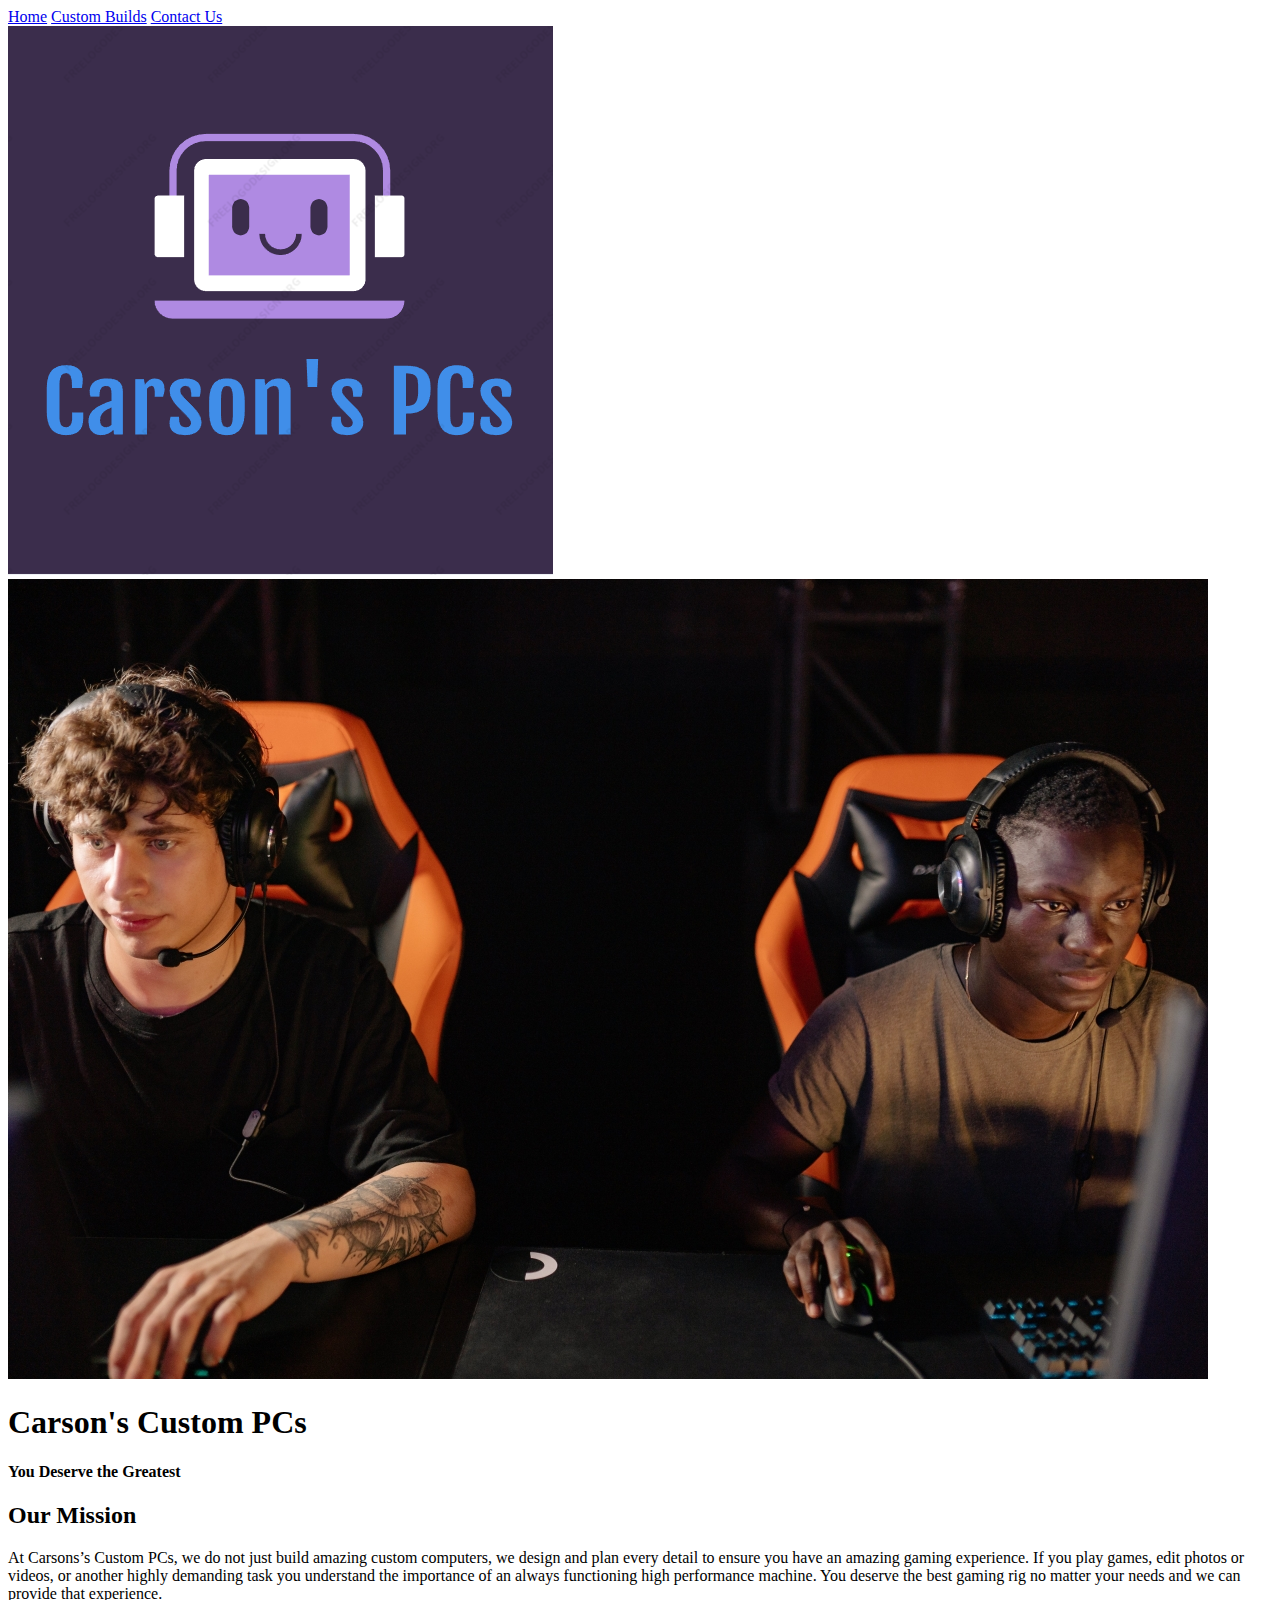
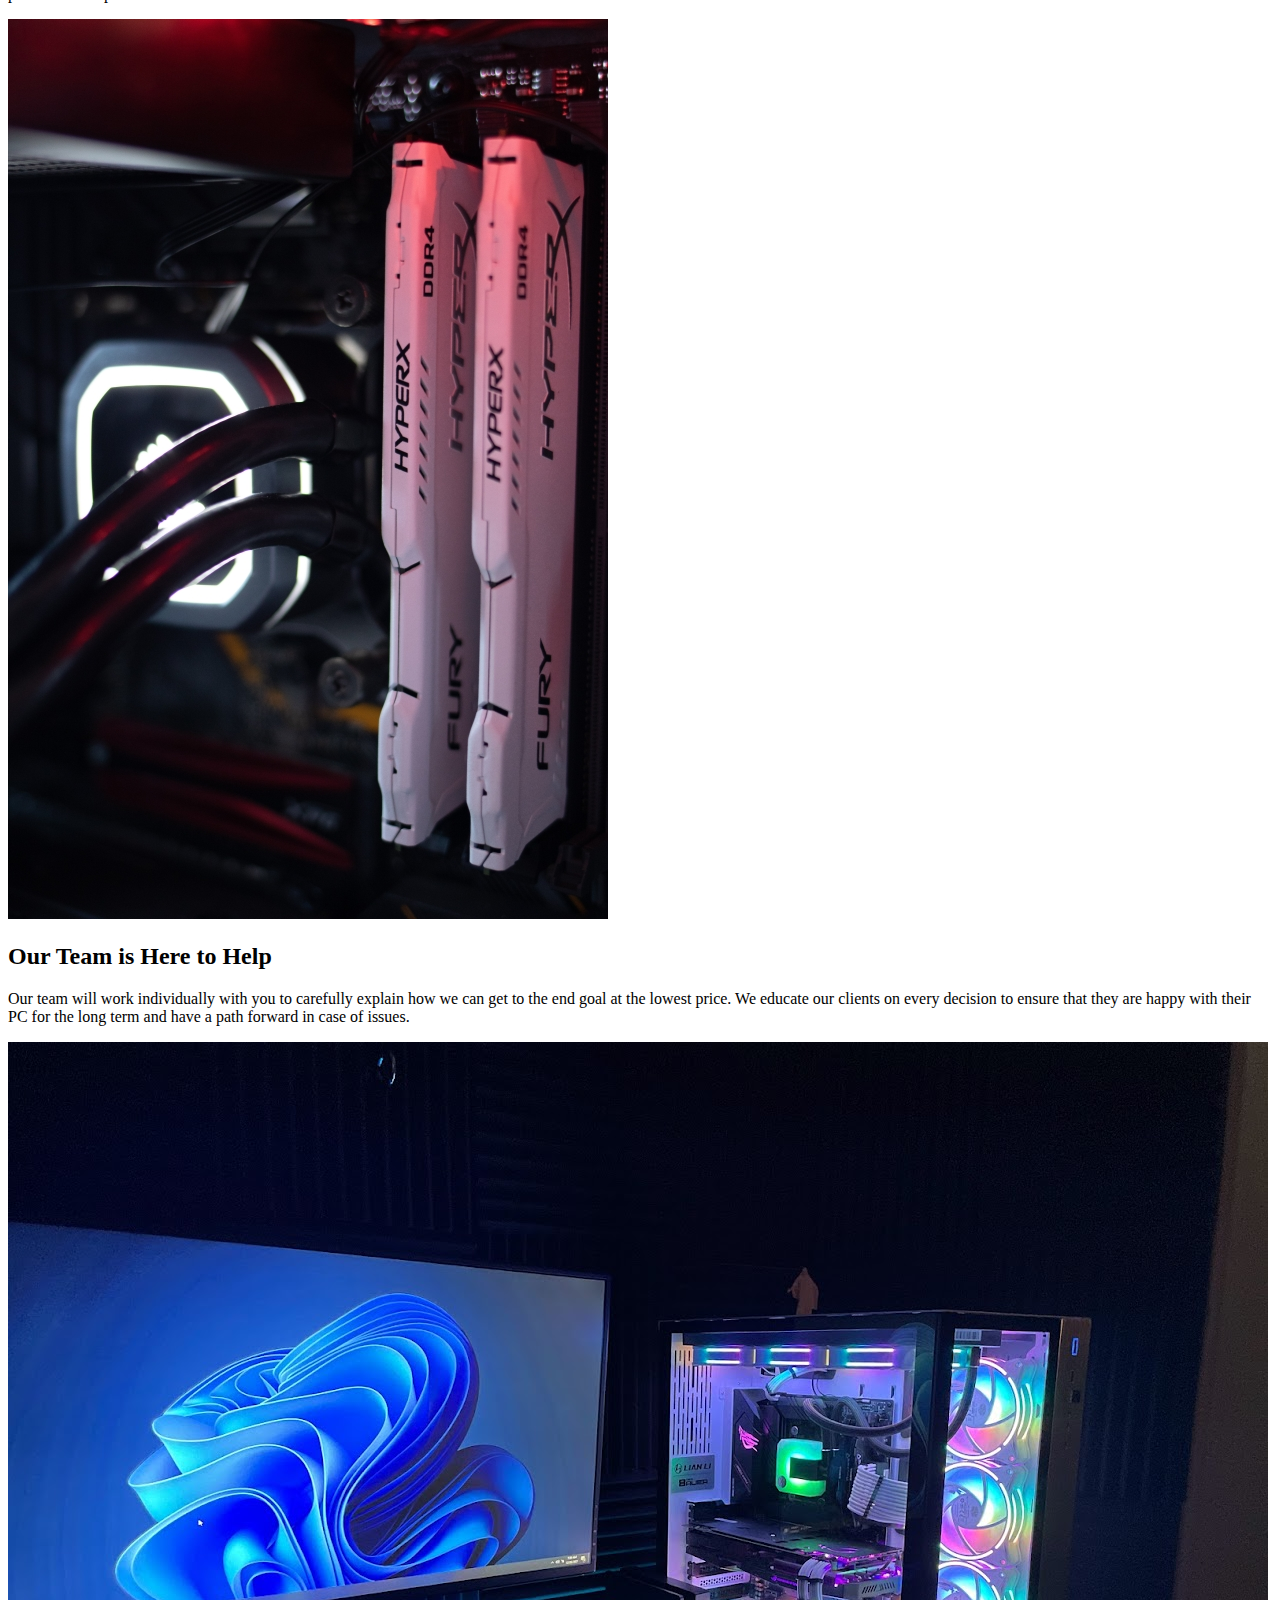
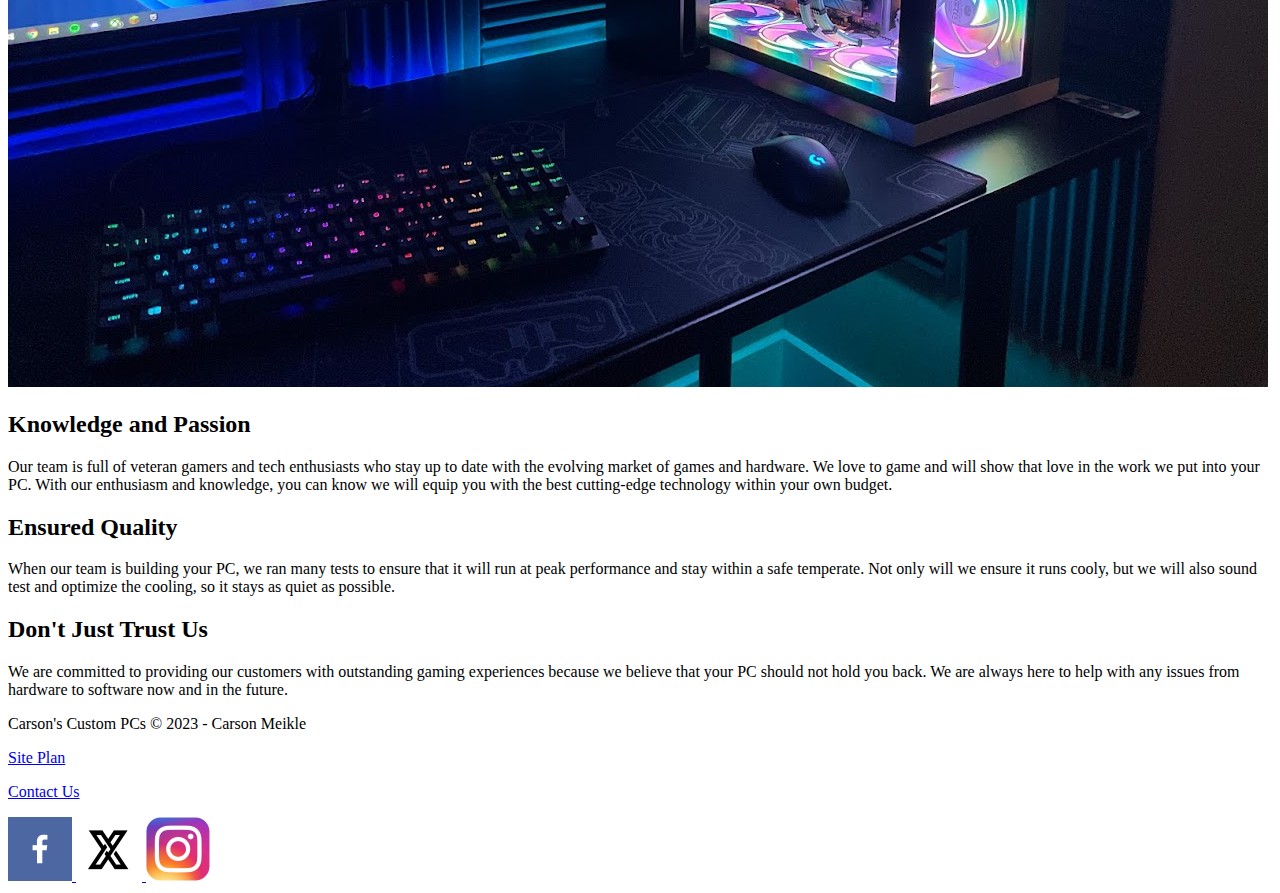
==== carsonsite/index.html @ e8022124 "2 Page HTML" ====
<!DOCTYPE html>
<html lang="en">

<head>
    <meta charset="UTF-8">
    <meta name="viewport" content="width=device-width, initial-scale=1.0">
    <title>Carson's Custom PCs Home</title>

    <link rel="stylesheet" href="styles/style.css">
</head>
<body>
    <div id="content">
        <header>

            <!--Navigation Menu-->
            <nav>
                <a href = "index.html">Home</a>
                <a href="pcsbuilt.html">Custom Builds</a>
                <a href="contactus.html">Contact Us</a>
            </nav>

            <!--Logo Link-->
            <a id="logo-link" href="index.html">
                <img class="logo" src="images/logo.png" alt="Carson's PCs Logo">
            </a>

        </header>
        <div id="hero">
            <div id="hero-box">
                <img id="hero-img" src="images/home 1.jpg" alt="Front Image of People Gaming">
            </div>
            <section id="hero-msg">
                <h1 class ="home-title">Carson's Custom PCs</h1>
                <h4> You Deserve the Greatest</h4>
            </section>
        </div>

        <main class ="home-grid">
            <!--Mission Statement with Picture on Side-->
            <section class="missionstatement">
                <h2>Our Mission</h2>
                <p>At Carsons’s Custom PCs, we do not just build amazing custom computers, we design and plan every detail to ensure you have an amazing gaming experience. If you play games, edit photos or videos, or another highly demanding task you understand the importance of an always functioning high performance machine. You deserve the best gaming rig no matter your needs and we can provide that experience. </p>
            </section>

            <!--<section class="mission-picture">
                <img class ="mission-picture" src="images/home 2.jpg" alt="ram picture">
                <h2>Rivers</h2>
            </section> -->
            <div id="mission-img">
                <img id="mission-picture" src="images/home 2.jpg" alt="Picture of Ram">
            </div>

            <!--Our Team is Here to Help Section-->
            <section class="ourhelp">
                <h2>Our Team is Here to Help</h2>
                <p>Our team will work individually with you to carefully explain how we can get to the end goal at the lowest price. We educate our clients on every decision to ensure that they are happy with their PC for the long term and have a path forward in case of issues. </p>
            </section>
            <div id="our-help-img">
                <img id="our-help-pic" src="images/home 3.jpg" alt="Picture of High End Gaming Setup">
            </div>


            <!--Knowledge and Passion Section-->
            <section class="Knowledge">
                <h2>Knowledge and Passion</h2>
                <p>Our team is full of veteran gamers and tech enthusiasts who stay up to date with the evolving market of games and hardware. We love to game and will show that love in the work we put into your PC. With our enthusiasm and knowledge, you can know we will equip you with the best cutting-edge technology within your own budget.  </p>
            </section>

            <!--Ensured Quality Section-->
            <section class="quality">
                <h2>Ensured Quality</h2>
                <p>When our team is building your PC, we ran many tests to ensure that it will run at peak performance and stay within a safe temperate. Not only will we ensure it runs cooly, but we will also sound test and optimize the cooling, so it stays as quiet as possible.   </p>
            </section>

            <!--Trust Us Section-->
            <section class="trust">
                <h2>Don't Just Trust Us</h2>
                <p>We are committed to providing our customers with outstanding gaming experiences because we believe that your PC should not hold you back. We are always here to help with any issues from hardware to software now and in the future.  </p>
            </section>

        </main>
        <footer>
            <p>Carson's Custom PCs &copy; 2023 - Carson Meikle</p>
            <p><a href="site-plan.html">Site Plan</a></p>
            <p><a href="contactus.html">Contact Us</a></p>
            <div class="social">
                <a href="https://facebook.com" target="_blank">
                    <img src="images/facebook.png" alt="fb icon">
                </a>
                <a href="https://twitter.com" target="_blank">
                    <img src="images/twitter.png" alt="x icon">
                </a>
                <a href="https://instagram.com" target="_blank">
                    <img src="images/instagram.png" alt="instagram icon">
                </a>
            </div>
        </footer>
    </div>
</body>
</html>
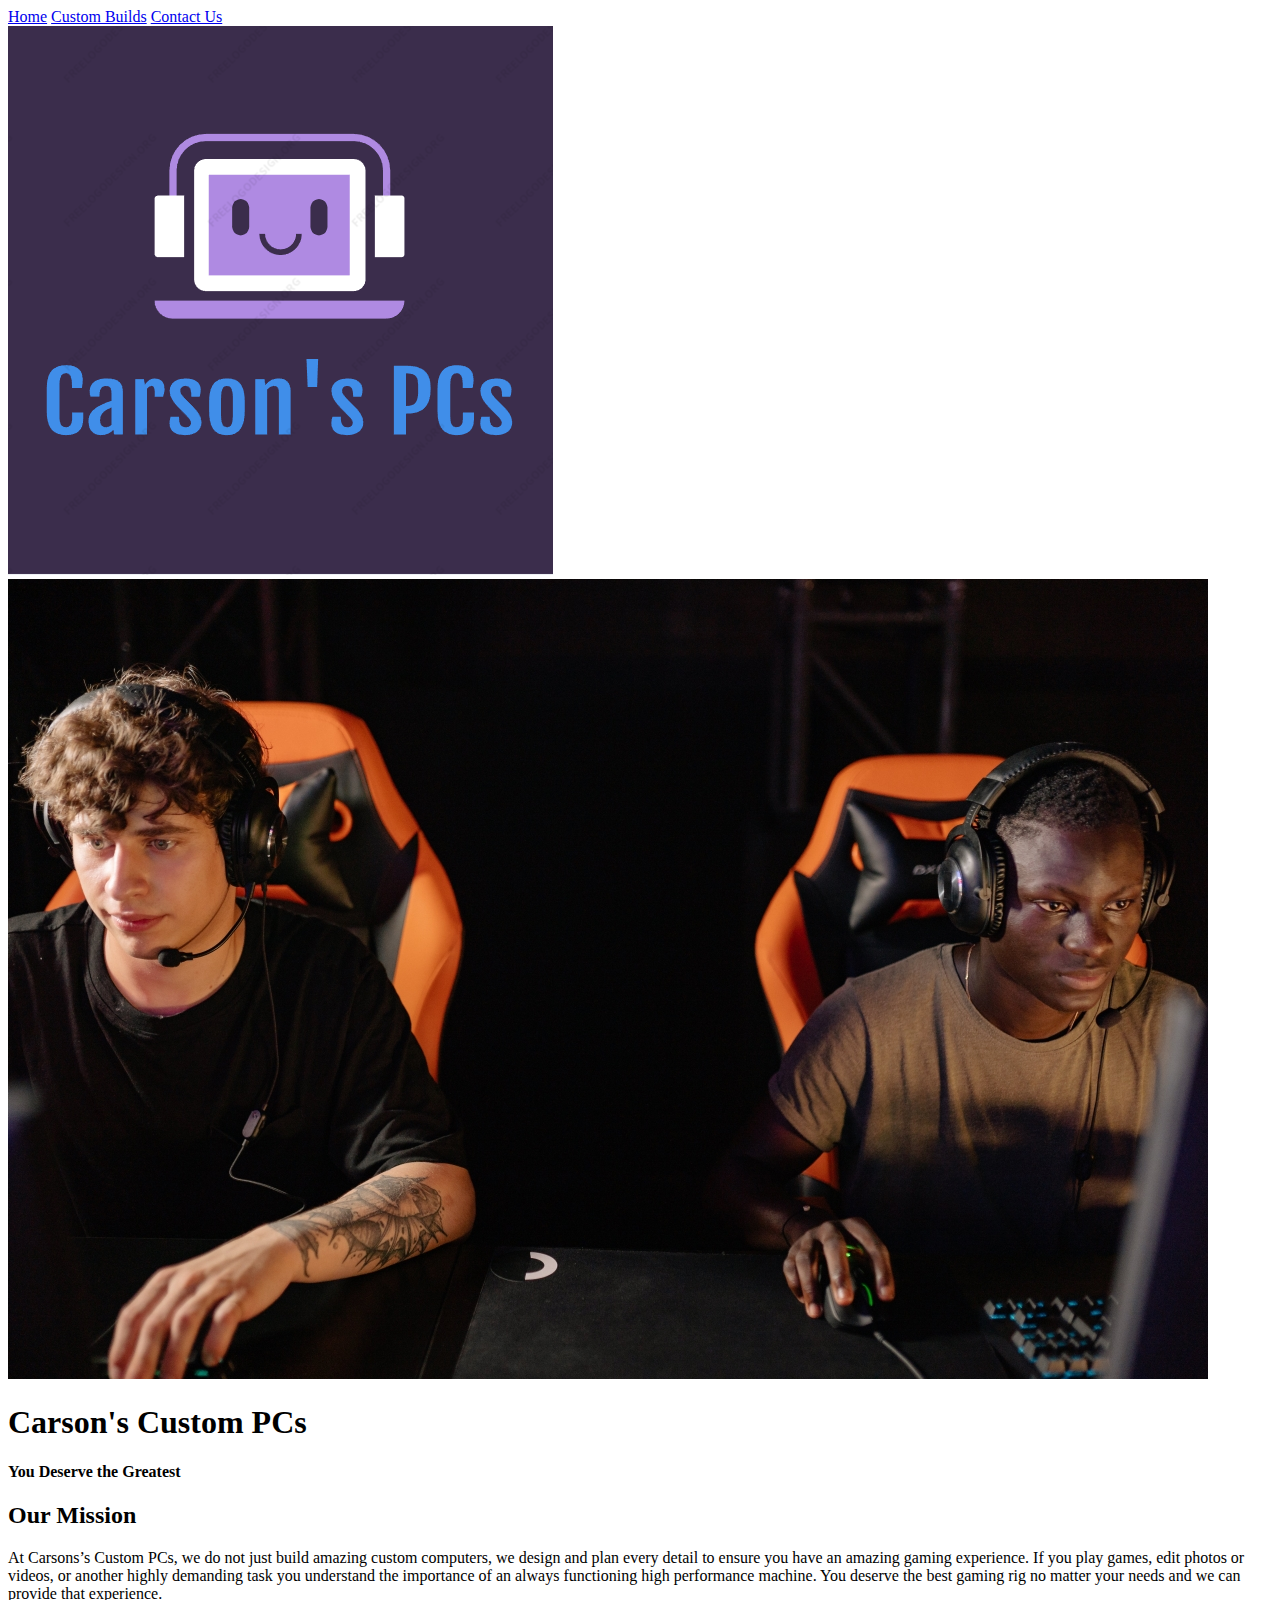
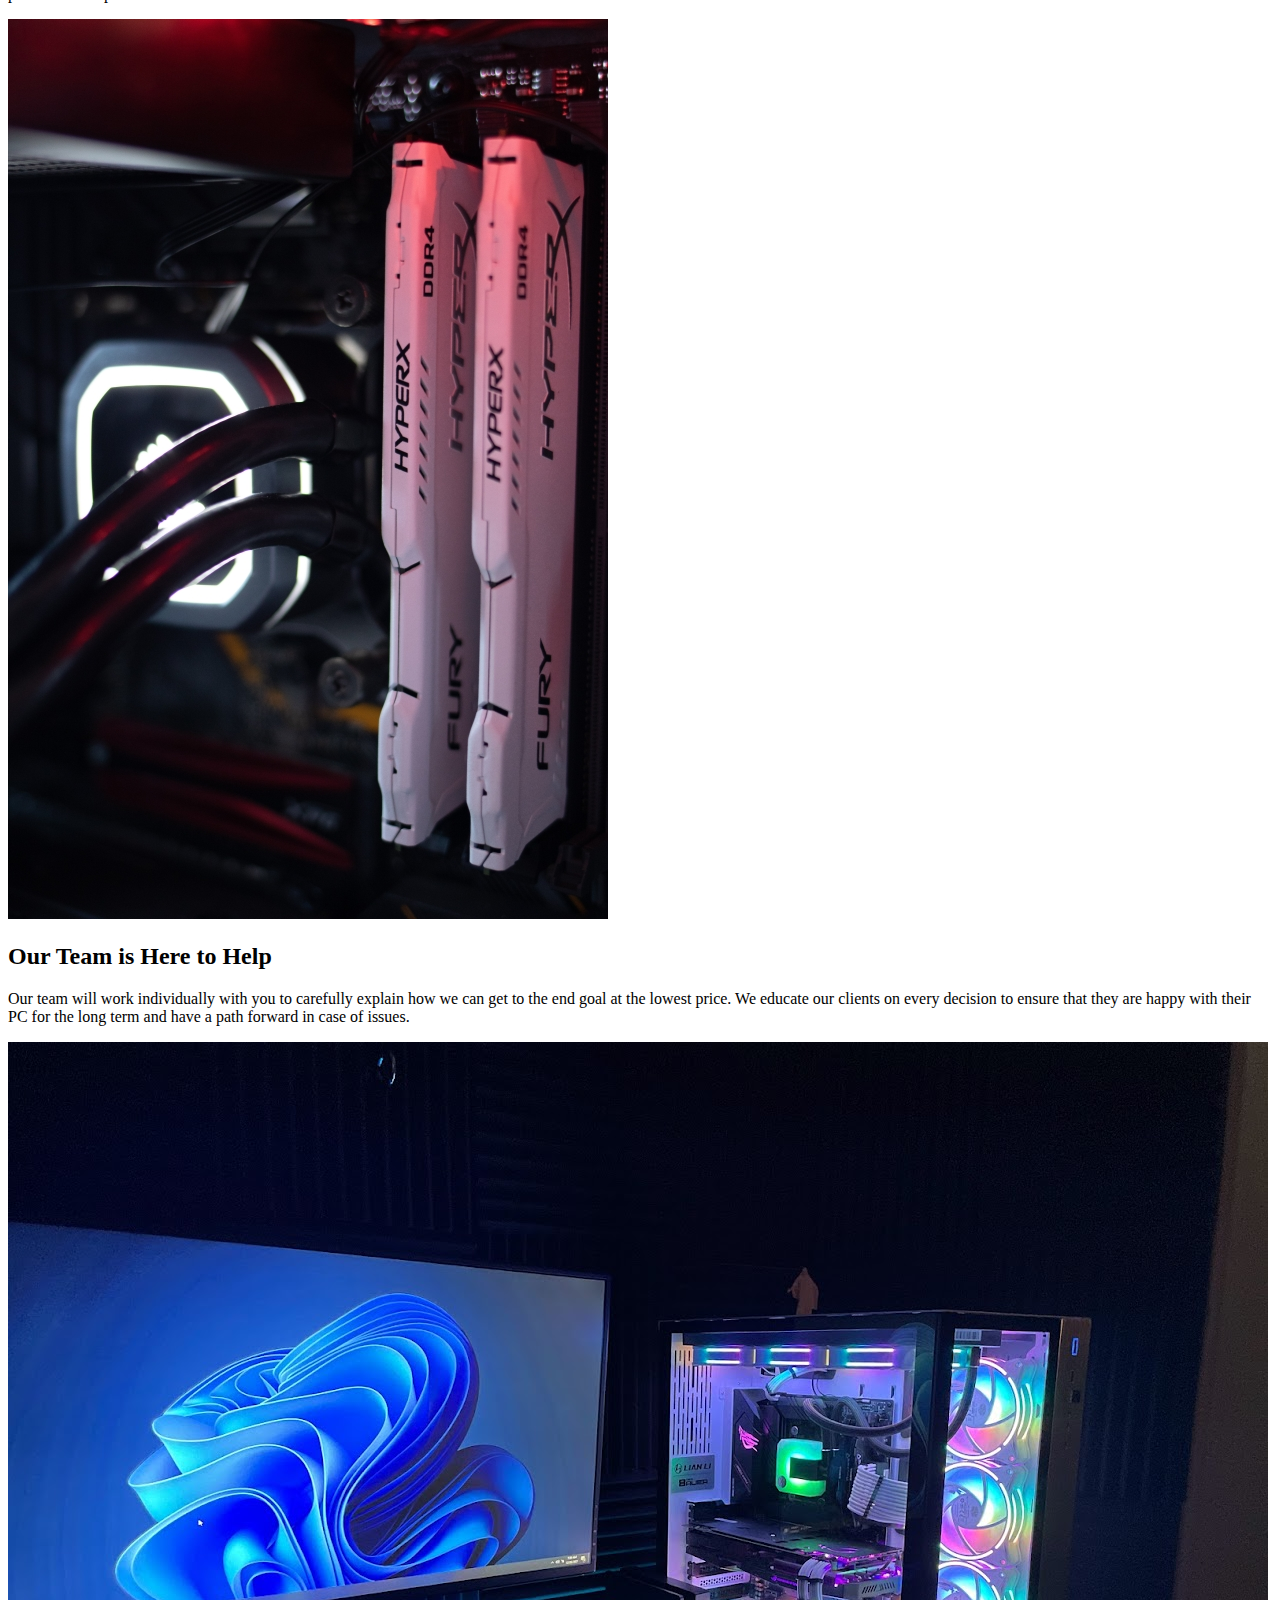
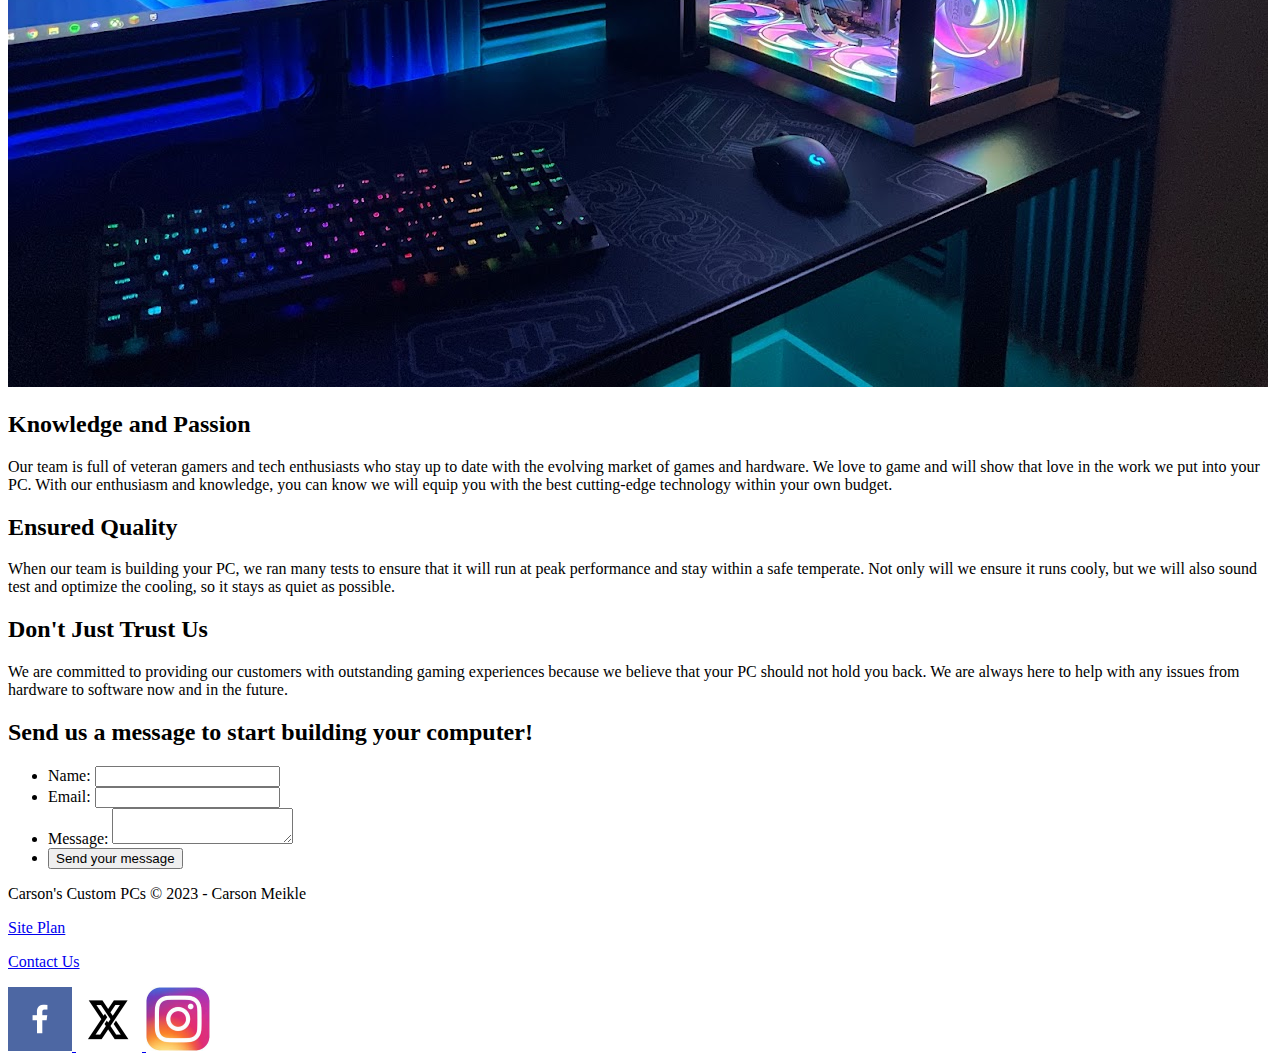
==== commit b0a94628: "FInal html personal" ====
--- a/carsonsite/index.html
+++ b/carsonsite/index.html
@@ -77,7 +77,29 @@
                 <h2>Don't Just Trust Us</h2>
                 <p>We are committed to providing our customers with outstanding gaming experiences because we believe that your PC should not hold you back. We are always here to help with any issues from hardware to software now and in the future.  </p>
             </section>
-
+            
+            
+            <div id="order"></div>
+            <h2>Send us a message to start building your computer! </h2>
+            <form action="/my-handling-form-page" method="post">
+                <ul>
+                <li>
+                    <label for="name">Name:</label>
+                    <input type="text" id="name" name="user_name" />
+                </li>
+                <li>
+                    <label for="mail">Email:</label>
+                    <input type="email" id="mail" name="user_email" />
+                </li>
+                <li>
+                    <label for="msg">Message:</label>
+                    <textarea id="msg" name="user_message"></textarea>
+                </li>
+                <li class="button">
+                    <button type="submit">Send your message</button>
+                </li>
+                </ul>
+            </form>
         </main>
         <footer>
             <p>Carson's Custom PCs &copy; 2023 - Carson Meikle</p>
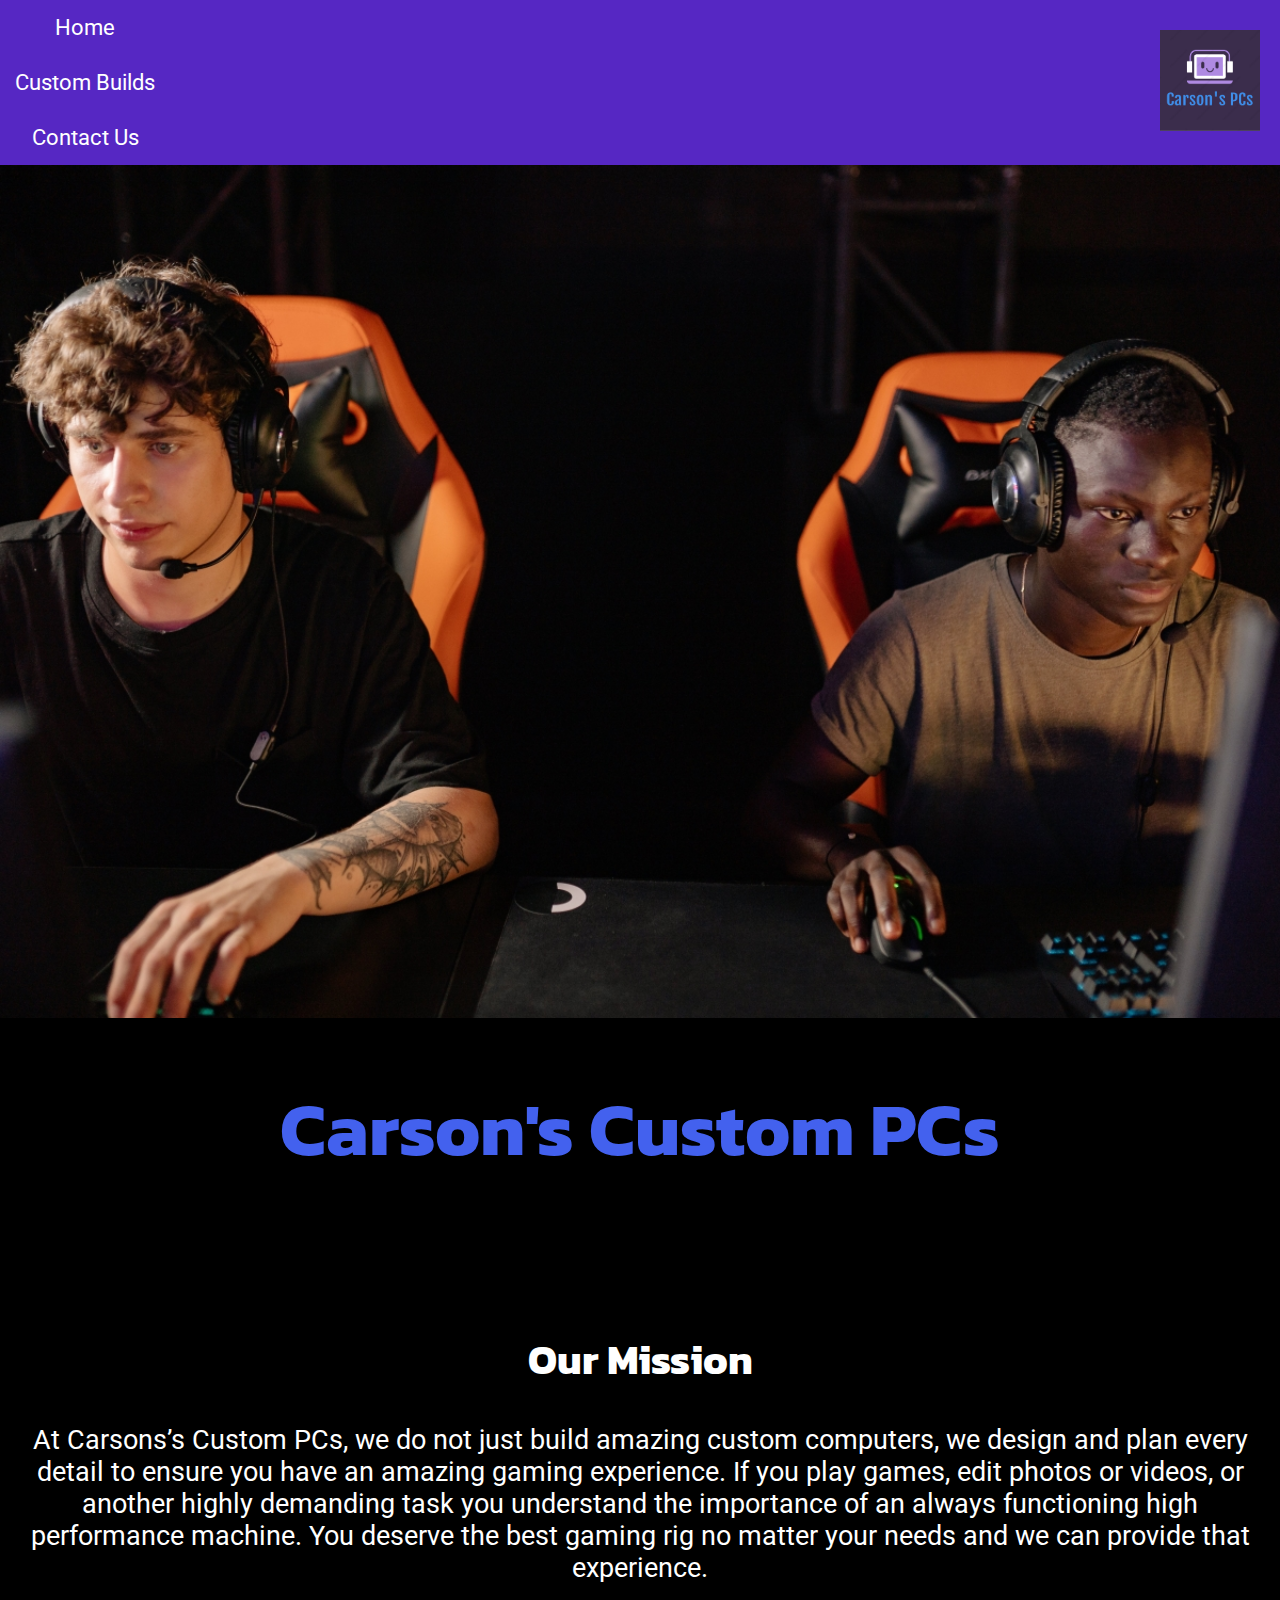
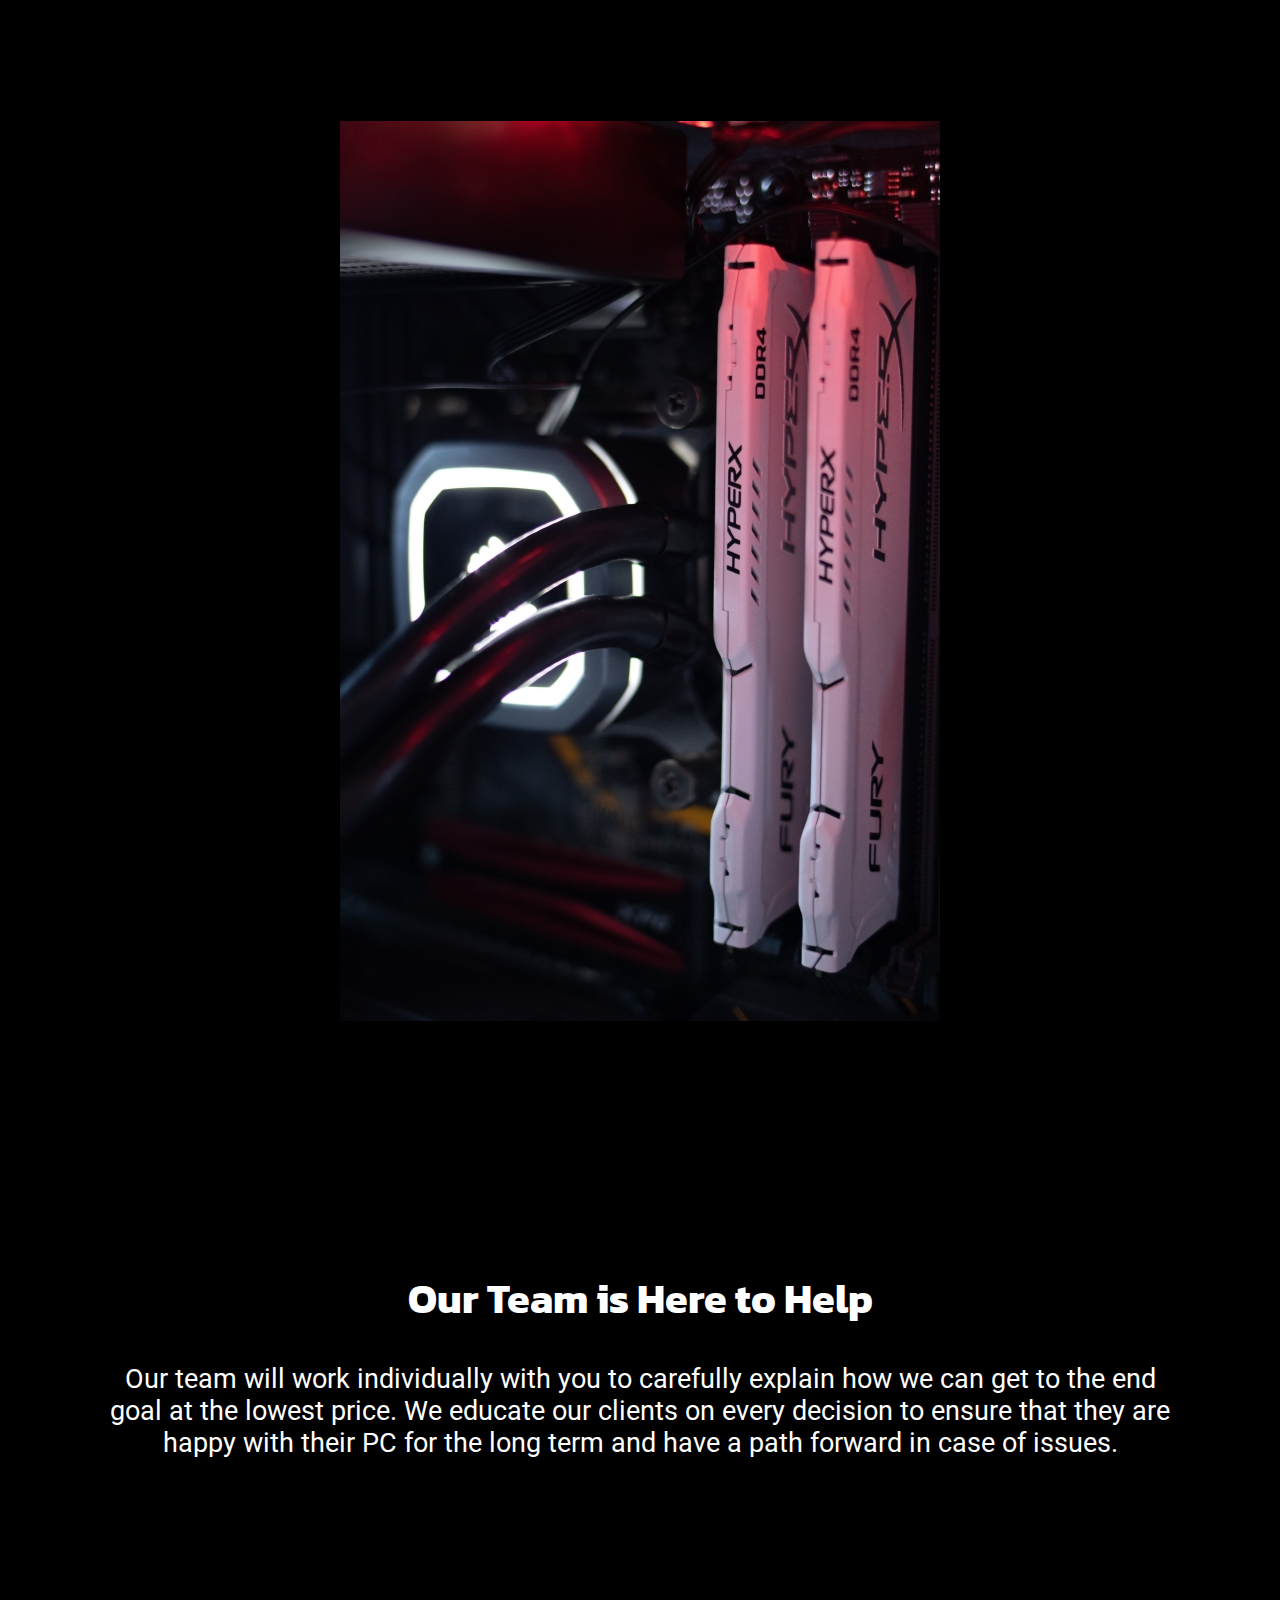
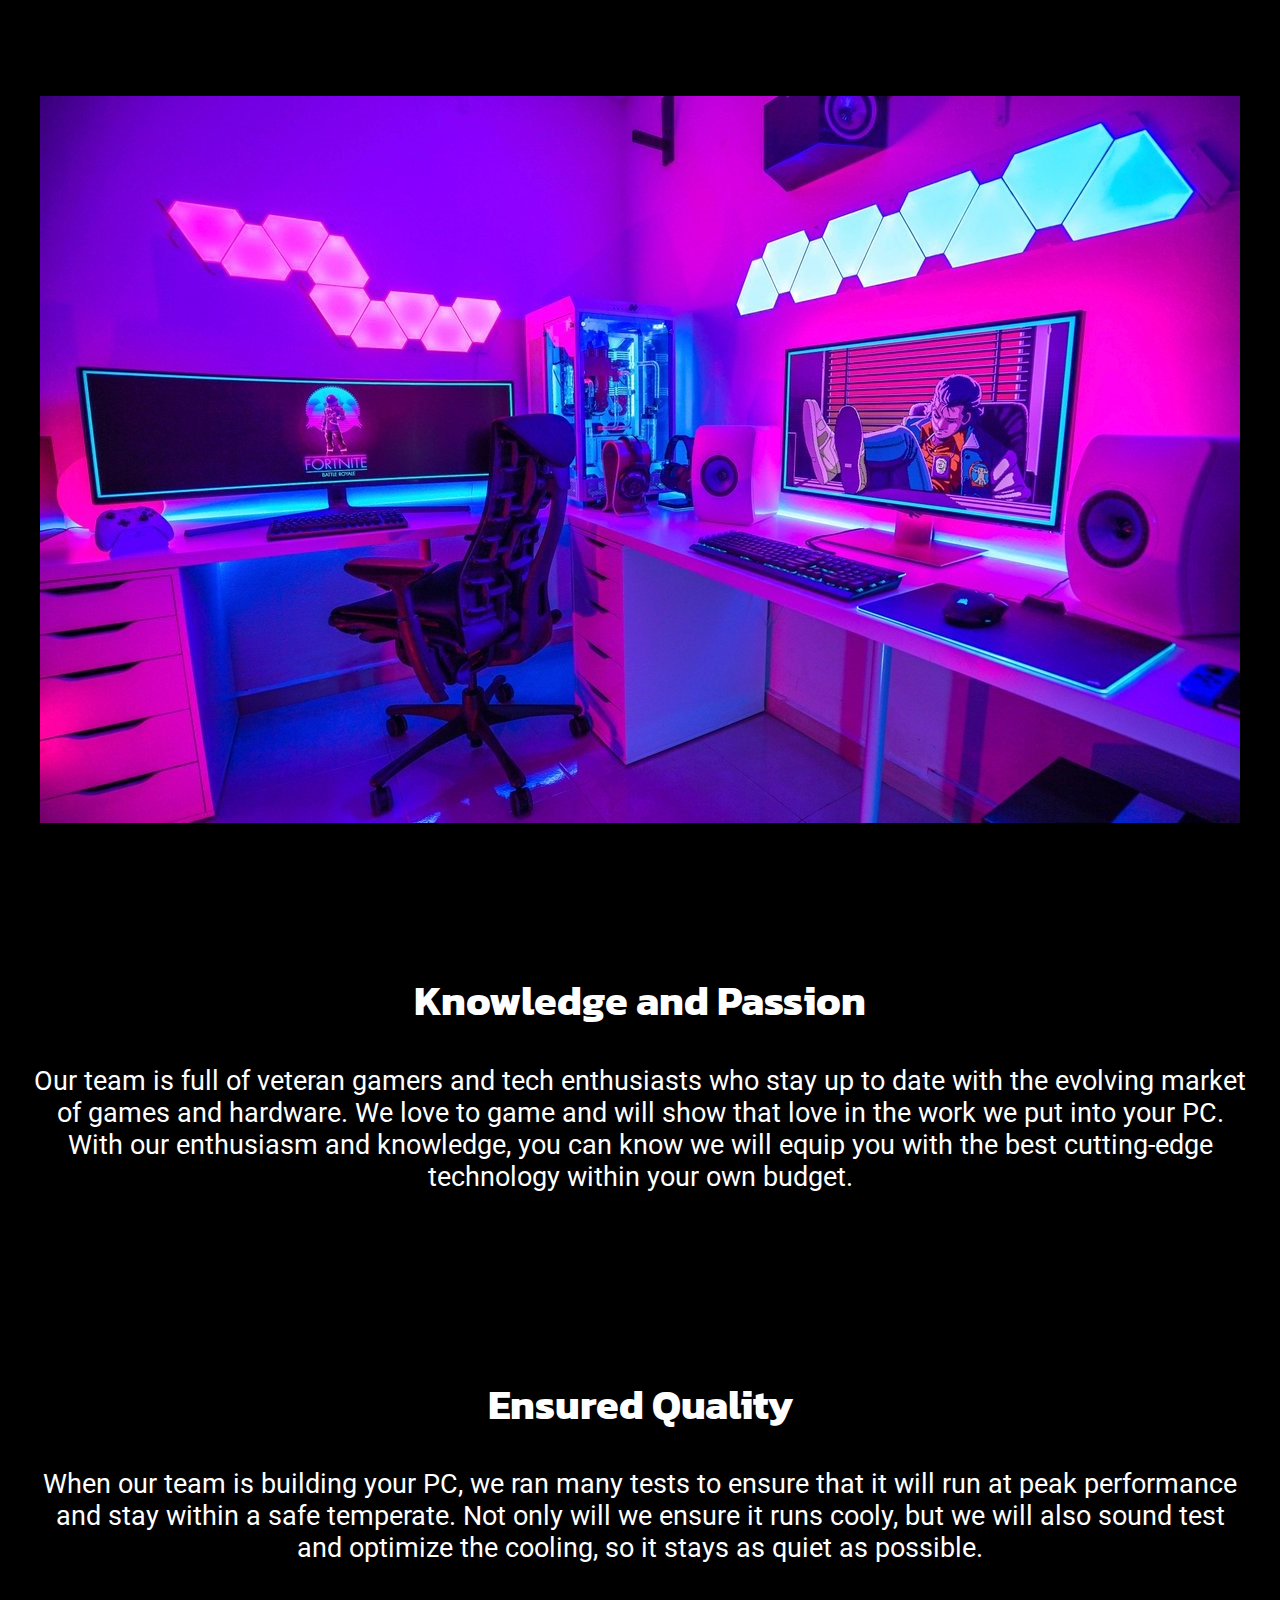
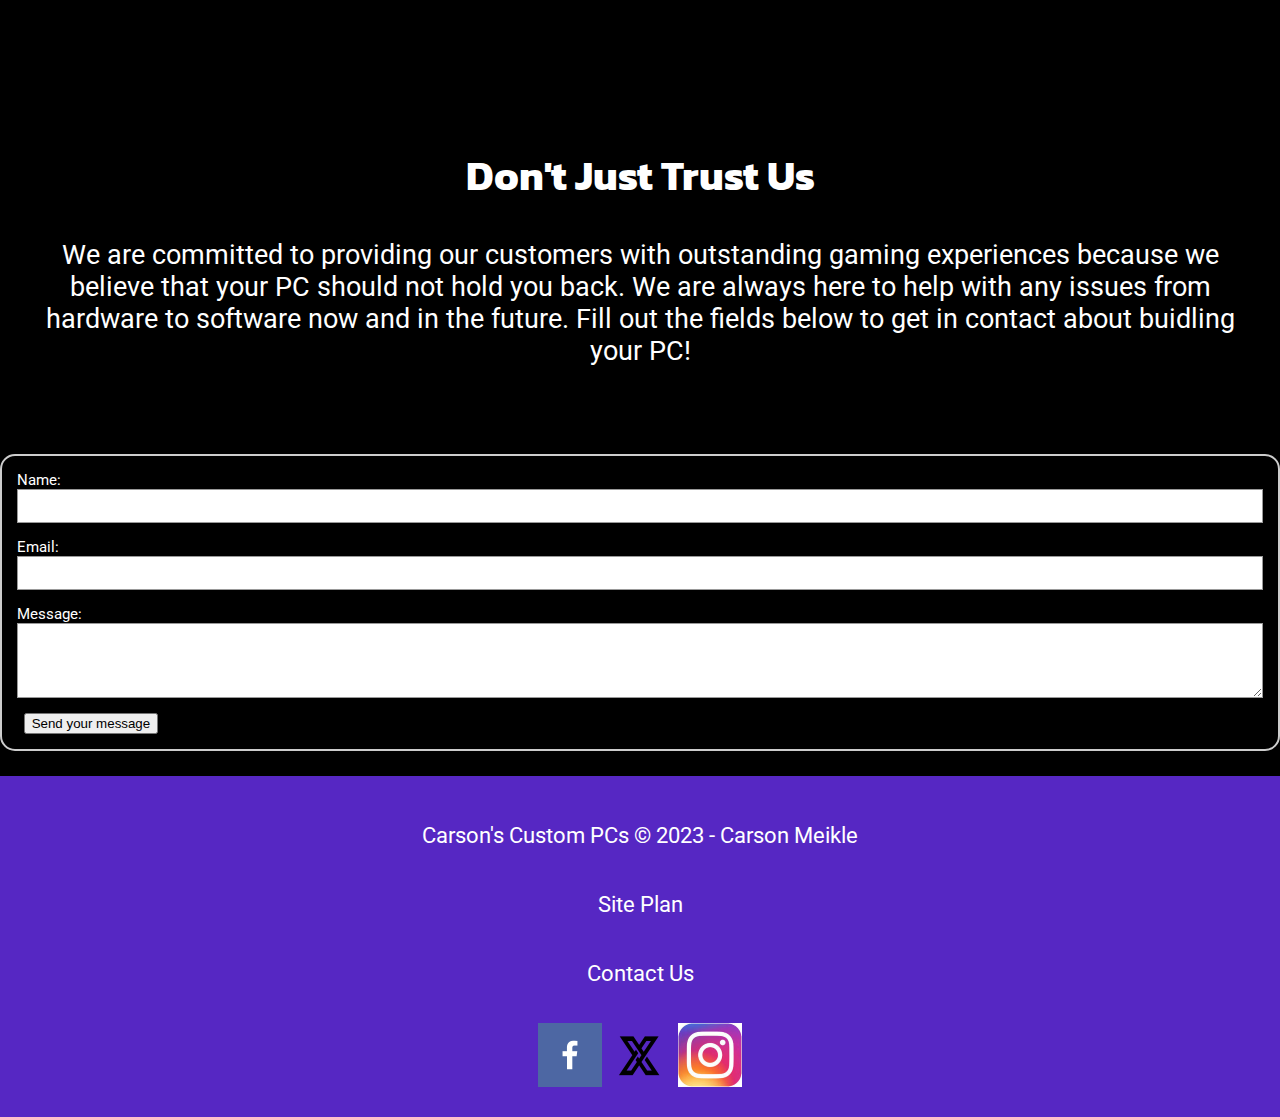
==== commit df0064ed: "CSS for first two pages" ====
--- a/carsonsite/index.html
+++ b/carsonsite/index.html
@@ -27,7 +27,7 @@
         </header>
         <div id="hero">
             <div id="hero-box">
-                <img id="hero-img" src="images/home 1.jpg" alt="Front Image of People Gaming">
+                <img id="hero-img" src="images/home1.jpg" alt="Front Image of People Gaming">
             </div>
             <section id="hero-msg">
                 <h1 class ="home-title">Carson's Custom PCs</h1>
@@ -40,15 +40,17 @@
             <section class="missionstatement">
                 <h2>Our Mission</h2>
                 <p>At Carsons’s Custom PCs, we do not just build amazing custom computers, we design and plan every detail to ensure you have an amazing gaming experience. If you play games, edit photos or videos, or another highly demanding task you understand the importance of an always functioning high performance machine. You deserve the best gaming rig no matter your needs and we can provide that experience. </p>
-            </section>
+            </section> 
 
             <!--<section class="mission-picture">
                 <img class ="mission-picture" src="images/home 2.jpg" alt="ram picture">
                 <h2>Rivers</h2>
             </section> -->
+            
             <div id="mission-img">
-                <img id="mission-picture" src="images/home 2.jpg" alt="Picture of Ram">
+                <img id="mission-picture" src="images/home2.jpg" alt="Picture of Ram">
             </div>
+            
 
             <!--Our Team is Here to Help Section-->
             <section class="ourhelp">
@@ -56,9 +58,10 @@
                 <p>Our team will work individually with you to carefully explain how we can get to the end goal at the lowest price. We educate our clients on every decision to ensure that they are happy with their PC for the long term and have a path forward in case of issues. </p>
             </section>
             <div id="our-help-img">
-                <img id="our-help-pic" src="images/home 3.jpg" alt="Picture of High End Gaming Setup">
-            </div>
+                <img id="our-help-pic" src="images/home3.jpg" alt="Picture of High End Gaming Setup">
+            </div> 
 
+            
 
             <!--Knowledge and Passion Section-->
             <section class="Knowledge">
@@ -75,32 +78,31 @@
             <!--Trust Us Section-->
             <section class="trust">
                 <h2>Don't Just Trust Us</h2>
-                <p>We are committed to providing our customers with outstanding gaming experiences because we believe that your PC should not hold you back. We are always here to help with any issues from hardware to software now and in the future.  </p>
+                <p>We are committed to providing our customers with outstanding gaming experiences because we believe that your PC should not hold you back. We are always here to help with any issues from hardware to software now and in the future. Fill out the fields below to get in contact about buidling your PC! </p>
             </section>
-            
-            
-            <div id="order"></div>
-            <h2>Send us a message to start building your computer! </h2>
+
             <form action="/my-handling-form-page" method="post">
                 <ul>
-                <li>
+                  <li>
                     <label for="name">Name:</label>
-                    <input type="text" id="name" name="user_name" />
-                </li>
-                <li>
+                    <input type="text" id="name" name="user_name">
+                  </li>
+                  <li>
                     <label for="mail">Email:</label>
-                    <input type="email" id="mail" name="user_email" />
-                </li>
-                <li>
+                    <input type="email" id="mail" name="user_email">
+                  </li>
+                  <li>
                     <label for="msg">Message:</label>
                     <textarea id="msg" name="user_message"></textarea>
-                </li>
-                <li class="button">
+                  </li>
+                  <li class="button">
                     <button type="submit">Send your message</button>
-                </li>
+                  </li>
                 </ul>
-            </form>
+              </form>
+    
         </main>
+    
         <footer>
             <p>Carson's Custom PCs &copy; 2023 - Carson Meikle</p>
             <p><a href="site-plan.html">Site Plan</a></p>
@@ -118,5 +120,24 @@
             </div>
         </footer>
     </div>
+
+    <div id="feedback"></div>
+    <script>
+        // get the feedback div element so we can do something with it.
+        const feedbackElement = document.getElementById('feedback');
+        // get the form so we can read what was entered in it.
+        const formElement = document.forms[0];
+        // add a 'listener' to wait for a submission of our form. When that happens run the code below.
+        formElement.addEventListener('submit', function(e) {
+            // stop the form from doing the default action.
+            e.preventDefault();
+            // set the contents of our feedback element to a message letting the user know the form was submitted successfully. Notice that we pull the name that was entered in the form to personalize the message!
+            feedbackElement.innerHTML = 'Hello '+ formElement.user_name.value +'! Thank you for your message. We will get back with you as soon as possible!';
+            // make the feedback element visible.
+            feedbackElement.style.display = "block";
+            // add a class to move everything down so our message doesn't cover it.
+            document.body.classList.toggle('moveDown');
+        });
+    </script>
 </body>
 </html>--- a/carsonsite/styles/style.css
+++ b/carsonsite/styles/style.css
@@ -0,0 +1,508 @@
+@import url('https://fonts.googleapis.com/css2?family=Arimo:wght@700&family=Kanit&family=M+PLUS+1p:wght@400;500&family=M+PLUS+Rounded+1c&family=Roboto:ital@1&display=swap');
+
+h1, h2, h4{
+  font-family: 'Kanit', sans-serif;
+}
+p {
+  font-family: 'Roboto', sans-serif;
+}
+
+
+
+
+
+/*Heading*/
+header {
+    background-color: #5627c3;
+    display: flex;
+    justify-content: space-between; /* Ensure space between logo and navigation */
+    align-items: center; /* Align items vertically at the center */
+}
+
+
+nav a:hover{
+    background-color:#9c84d3;
+    color: #ffffff;
+}
+
+.logo {
+    width: 100px;
+    margin-right: 20px;
+    
+}
+
+#logo_link {
+    padding-top: 5px;
+    justify-self: center;
+    align-self: center;
+    margin-right: 20px;
+}
+
+nav {
+    display: flex;
+    justify-content: space-between; /* Use space-between to evenly space out the navigation links */
+    align-items: center; /* Align items vertically at the center */
+}
+           
+nav a {
+    text-align: center;
+    color: #ffffff;
+    text-decoration: none;
+    font-size: 22px;
+    padding: 50px;
+}
+
+
+
+
+
+/*Footer*/
+
+footer{
+    background-color:#5627c3;
+    color:#ffffff;
+    font-size: 1.2em;
+    padding: 25px 50px;
+    font-size: 22px;
+    margin-top: 200px;
+    display: flex;
+    justify-content: space-around;
+    align-items: center;
+
+}
+footer p {
+    font-size: 1.2em;
+    
+    font-size: 22px;
+}    
+          
+footer a{
+    color:#ffffff;
+    text-decoration: none;
+    font-size: .9em;
+    
+    font-size: 22px;
+}
+footer a:hover{
+    color: #ffffff;
+    text-decoration: underline;
+}
+footer .social img {
+    padding-top: 15px;
+}
+
+
+
+
+
+/*Data and top hero image and text*/
+
+.home-grid{
+    display: grid;
+    grid-template-columns: repeat(10, 1fr);
+  }
+
+body {
+    background-color: black;
+    color: white;
+    font-family: 'Roboto', sans-serif, 'Georgia', 'Arial';
+    font-size: 15px;
+    margin: 0;
+    padding: 0;
+}
+
+#content {
+    max-width: 1600px;
+    margin: 0 auto;
+  }
+
+#hero {
+    display: grid;
+    grid-template-columns: 1fr 3fr 1fr;
+    margin-top: 10px; 
+}
+#hero-img {
+    width: 100%;
+}
+
+#hero-box {
+    grid-column: 1/4;
+    grid-row: 1/3;
+    z-index: -1;
+}
+
+#hero-msg h1, #hero-msg h4{
+    text-align: center;
+    margin-top: 100px;
+    color: #4361EE;
+    text-align: center; /* Center the text horizontally */
+    align-self: center; 
+    margin: 0 20px; 
+}
+#hero-msg h1 {
+    font-size: 5em; 
+}
+#hero-msg h4 {
+    font-size: 1.5em; 
+}
+
+#hero-msg {
+    grid-column: 1; 
+    grid-row: 1/3;
+    text-align: center; 
+    align-self: center; 
+}
+
+
+
+
+
+/*Main Page Content*/
+
+.missionstatement {
+    margin: 100px 20px;
+    grid-column: 1/6;
+    grid-row: 1/2;
+    padding: 10px;
+    text-align: center;
+    font-size: 1.8em;
+    
+  }
+
+  #mission-img {
+    grid-column: 7/9;
+    grid-row: 1/2;
+    margin: 20px 0;
+    width: 100%;
+}
+
+
+
+.ourhelp {
+    margin: 200px 100px;
+    grid-column: 7/12;
+    grid-row: 2/3;
+    padding: 10px;
+    text-align: center;
+    font-size: 1.8em;
+  }
+
+  #our-help-img {
+    grid-column: 1/9;
+    grid-row: 2/3; 
+    margin: 100px 0px;
+    z-index: -1;
+} 
+
+.Knowledge {
+    margin: 100px 20px;
+    grid-column: 1/5;
+    grid-row: 3/4;  
+    padding: 10px;
+    text-align: center;
+    font-size: 1.8em;
+  }
+
+  .quality {
+    margin: 100px 20px;
+    grid-column: 6/12;
+    grid-row: 3/4;  
+    padding: 10px;
+    text-align: center;
+    font-size: 1.8em;
+  }
+
+  .trust {
+    margin: 50px 20px;
+    grid-column: 1/12; 
+    grid-row: 4/5;  
+    padding: 10px;
+    text-align: center;
+    font-size: 1.8em;
+  }
+
+
+
+
+
+
+
+  /*Main Page Form*/
+
+  form{
+    grid-column: 5/7; 
+    grid-row: 5/6; 
+    padding: 1em;
+    border: 2px solid #ccc;
+    border-radius: 1em;
+    box-sizing: border-box;
+  }
+
+  ul {
+    list-style: none;
+    padding: 0;
+    margin: 0;
+  }
+  
+  form li + li {
+    margin-top: 1em;
+  }
+  
+  label {
+    /* Uniform size & alignment */
+    display: inline-block;
+    width: 90px;
+    text-align: left;
+  }
+  
+  input,
+  textarea {
+    /* To make sure that all text fields have the same font settings
+       By default, textareas have a monospace font */
+    font: 1em sans-serif;
+  
+    /* Uniform text field size */
+    width: 100%;
+    box-sizing: border-box;
+  
+    /* Match form field borders */
+    border: 1px solid #999;
+    padding: 0.5em;
+  }
+  
+  input:focus,
+  textarea:focus {
+    /* Additional highlight for focused elements */
+    border-color: #000;
+  }
+  
+  textarea {
+    /* Align multiline text fields with their labels */
+    vertical-align: top;
+  
+    /* Provide space to type some text */
+    height: 5em;
+  }
+  
+  button {
+    /* This extra margin represent roughly the same space as the space
+       between the labels and their text fields */
+    margin-left: 0.5em;
+  }
+  #feedback {
+    background-color: rgb(255, 255, 255);
+    color: #333;
+    position: absolute;
+    top: 0;
+    left: 0;
+    right: 0;
+    padding: .5em;
+    /* make this element invisible until we are ready for it */
+    display: none;      
+}
+.moveDown {
+    margin-top: 3em;
+}
+
+
+/*Custom Builds 1st Subpage*/
+
+
+#custom-hero-msg h1, #custom-hero-msg h4{
+  text-align: center;
+  margin-top: 200px;
+  color: #4361EE;
+  text-align: center; /* Center the text horizontally */
+  align-self: center; 
+  margin: 0 20px; 
+  padding: 10px
+}
+#custom-hero-msg h1 {
+  font-size: 5em; 
+  margin-top: 100px;
+}
+#custom-hero-msg h4 {
+  font-size: 1.5em; 
+  margin-bottom: 100px;
+  
+}
+
+.custom-home-grid{
+  display: grid;
+  grid-template-columns: repeat(10, 1fr);
+}
+
+.G2500PC {
+  margin: 175px 20px;
+  grid-column: 2/6;
+  grid-row: 1/2;
+  font-size: 2em;
+}
+
+.G2500PC-img {
+  grid-column: 7/11;
+  grid-row: 1/2;
+  width: 150%;
+}
+
+.G2000PC {
+  margin: 175px 20px;
+  grid-column: 7/11;
+  grid-row: 2/3;
+  font-size: 2em;
+  align-self: center;
+}
+
+.G2000-img {
+  grid-column: 2/6;
+  grid-row: 2/3;
+  width: 100%;
+}
+
+.G1500 {
+  margin: 175px 20px;
+  grid-column: 2/6;
+  grid-row: 3/4;
+  font-size: 2em;
+  align-self: center;
+;
+}
+
+.G1500-img {
+  grid-column: 7/11;
+  grid-row: 3/4;
+  width: 100%;
+
+}
+
+.G1000 {
+  margin: 175px 20px;
+  grid-column: 7/11;
+  grid-row: 4/5;
+  font-size: 2em;
+  align-self: center;
+
+}
+
+.G1000-img {
+  grid-column: 2/6;
+  grid-row: 4/5;
+  width: 100%;
+
+}
+
+.G800 {
+  margin: 175px 20px;
+  grid-column: 2/6;
+  grid-row: 5/6;
+  font-size: 2em;
+  align-self: center;
+
+}
+
+.G800-img {
+  margin: 100px 0;
+  grid-column: 7/11;
+  grid-row: 5/6;
+  width: 100%;
+}
+
+
+
+.pcpic {
+  width: 500PX;
+  height: 100%; /* Adjust the height as needed */
+  object-fit: cover; /* Maintain aspect ratio and cover the container */
+  background-color: #4361EE;
+  padding: 10px; /* Adjust padding as needed */
+  box-shadow: 0 0 10px rgba(0, 0, 0, 0.1); 
+}
+
+.G2500PC-img, .G2000-img, .G1500-img, .G1000-img, .G800-img {
+  margin: 100px 0;
+}
+
+
+
+
+
+/*Small Screen Support*/
+
+@media screen and (max-width: 1400px) {
+  #hero, .home-grid {
+      display: block;
+      height: auto;
+  }
+  nav, footer {
+      flex-direction: column;
+      text-align: center;
+  }
+  nav a {
+      display: block;
+      padding: 15px;
+  }
+  #hero {
+      margin-top: 0;
+  }
+  #hero-msg {
+      margin-top: 0;
+  }
+  #hero-msg h4 {
+      display: none;
+  }
+  .home-title {
+      font-size: 25px;
+      color: #6f7364;
+  }
+  #hero-msg h1,
+  #hero-msg h4 {
+    text-align: center;
+    margin-top: 50px; /* Adjust as needed */
+    margin-bottom: 50px; /* Adjust as needed */
+  }
+  #mission-img, #our-help-img {
+    text-align: center;
+  }
+
+
+  #custom-hero, .custom-home-grid {
+    display: block;
+    height: auto;
+  } 
+  nav, footer {
+      flex-direction: column;
+  }
+  nav a {
+      display: block;
+      padding: 15px;
+  }
+  #custom-hero {
+      margin-top: 0;
+  }
+  #custom-hero-msg {
+      margin-top: 0;
+  }
+  #custom-hero-msg h4 {
+      display: none;
+  }
+  .custom-home-title {
+      font-size: 25px;
+      color: #6f7364;
+  }
+  
+  .G2500PC-img, .G2000-img, .G1500-img, .G1000-img, .G800-img { 
+      margin: 50px auto;
+      width: 40%;
+      text-align: center;
+  }
+  .G2500PC, .G2000PC, .G1500, .G1000, .G800 { 
+    text-align: center;
+  }
+  footer {
+      flex-direction: column; /* Align footer items in a column */
+      align-items: center; /* Center items horizontally */
+      margin-top: 25px;
+  }
+}
+          
+  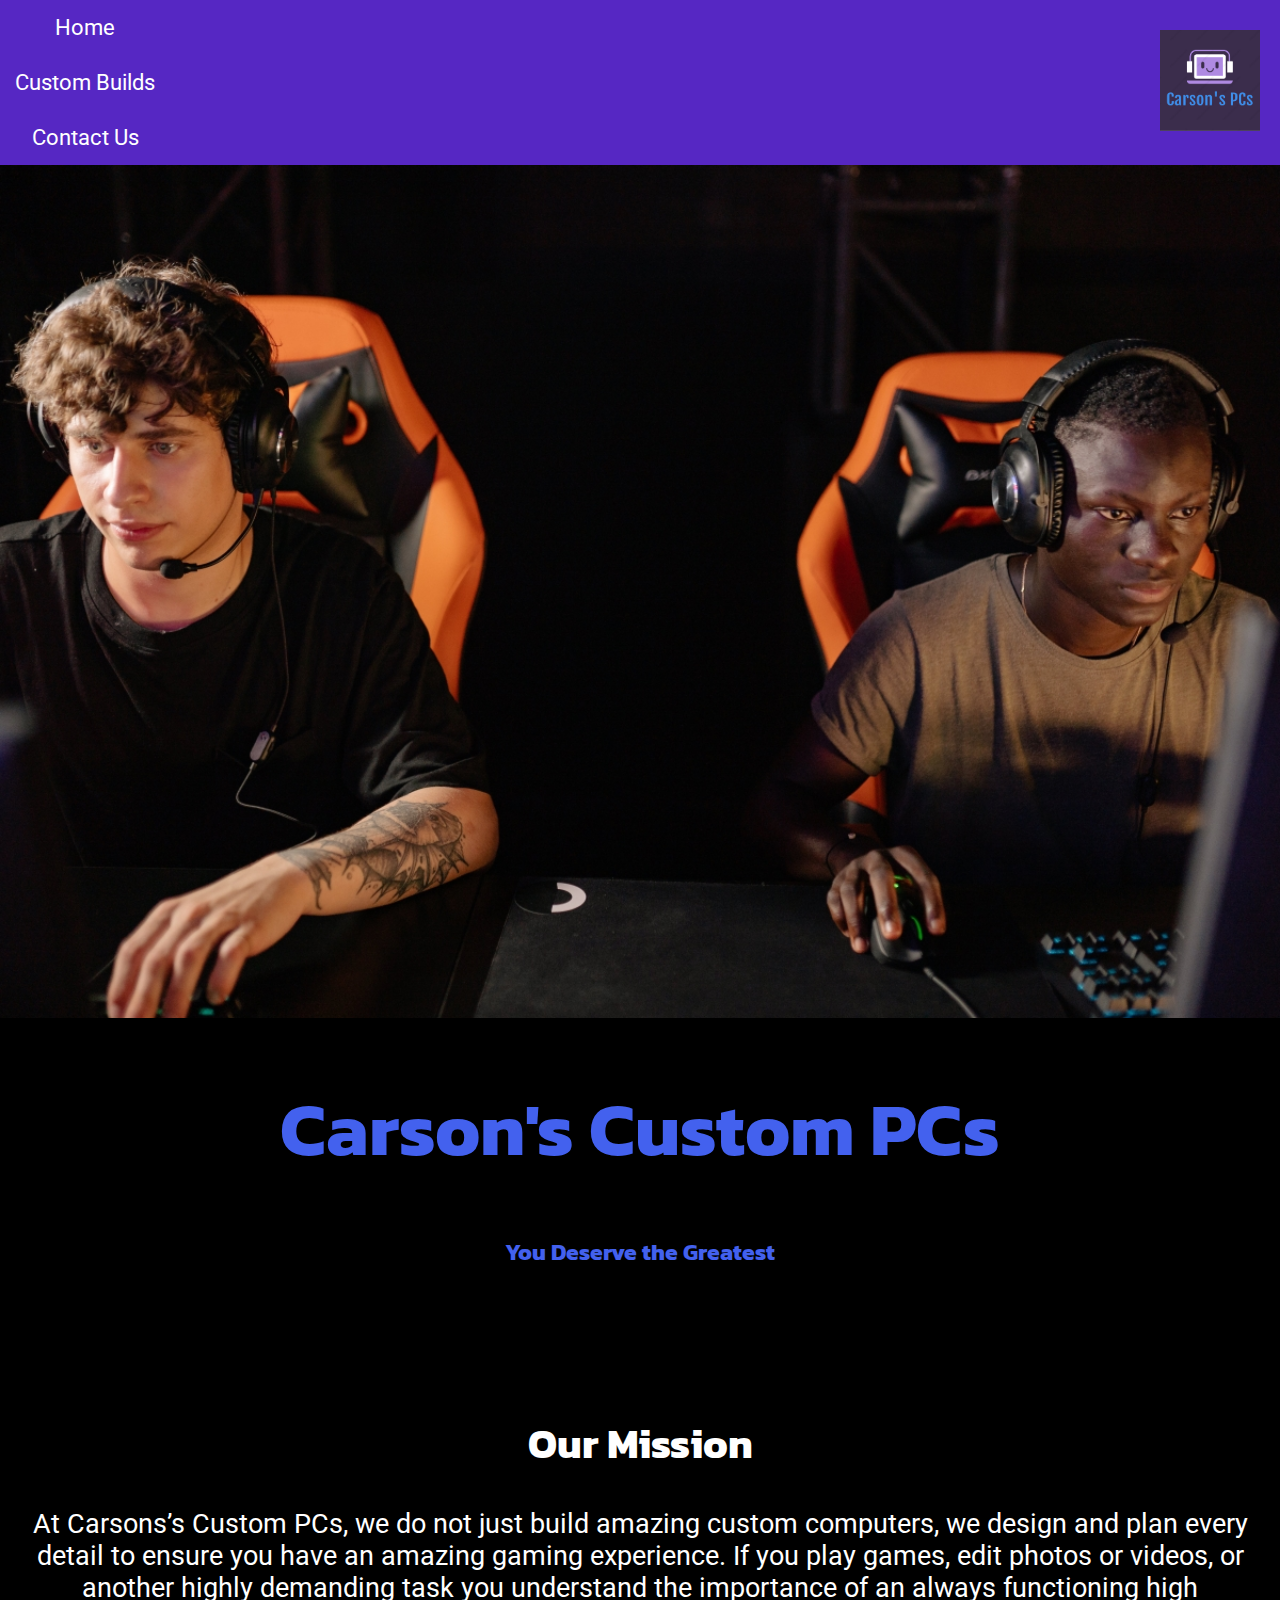
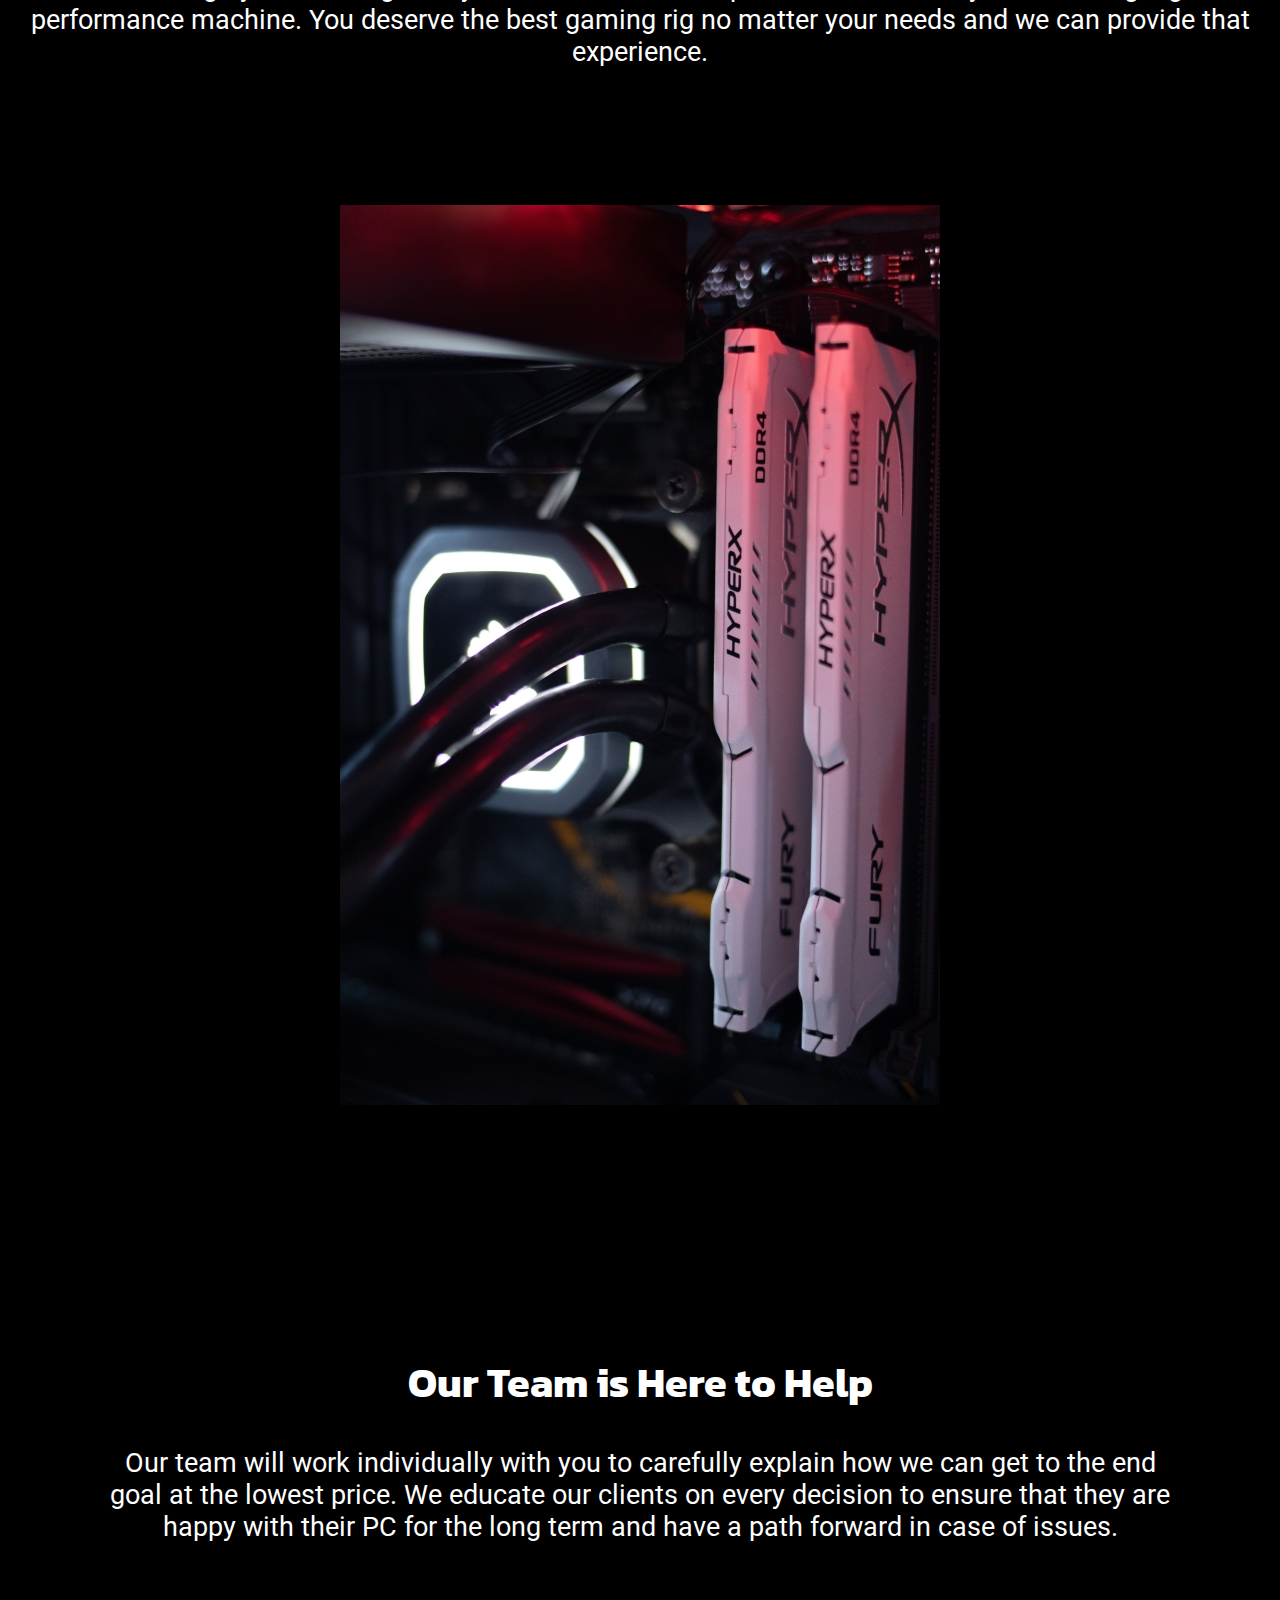
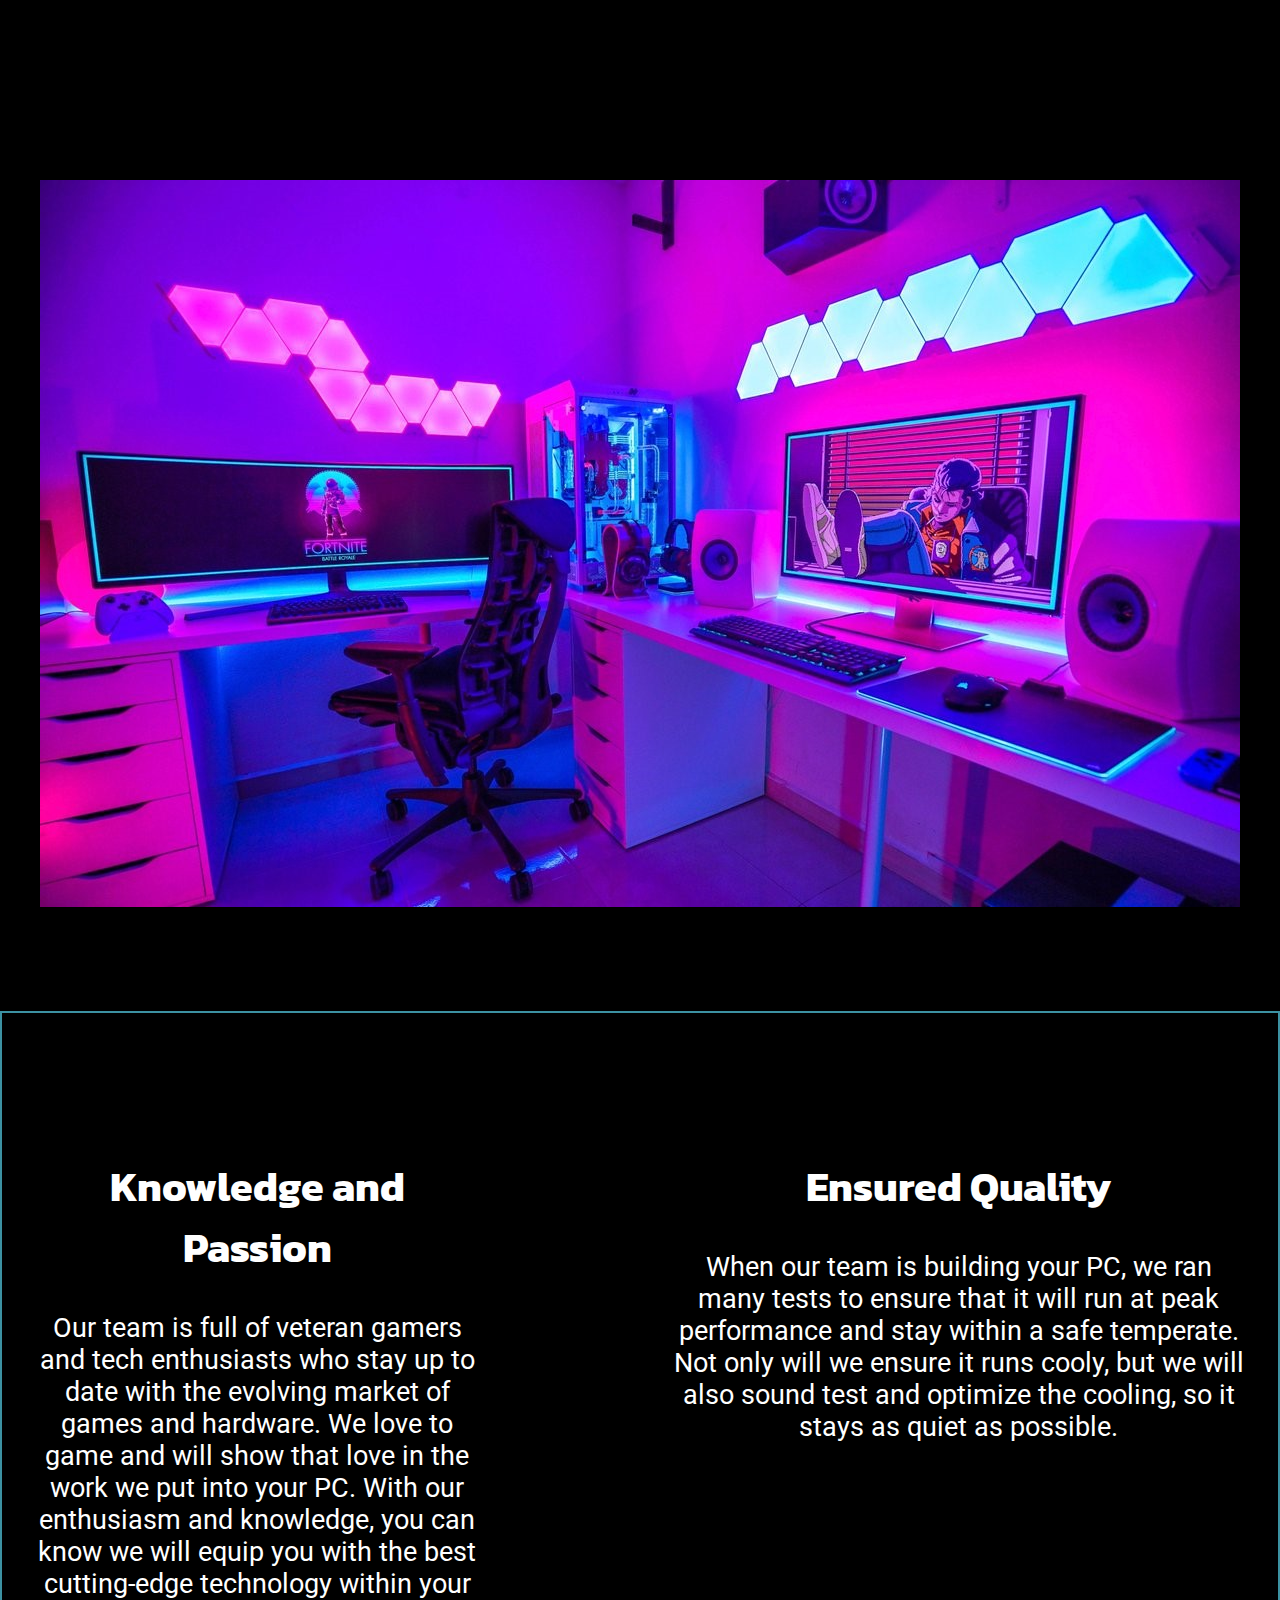
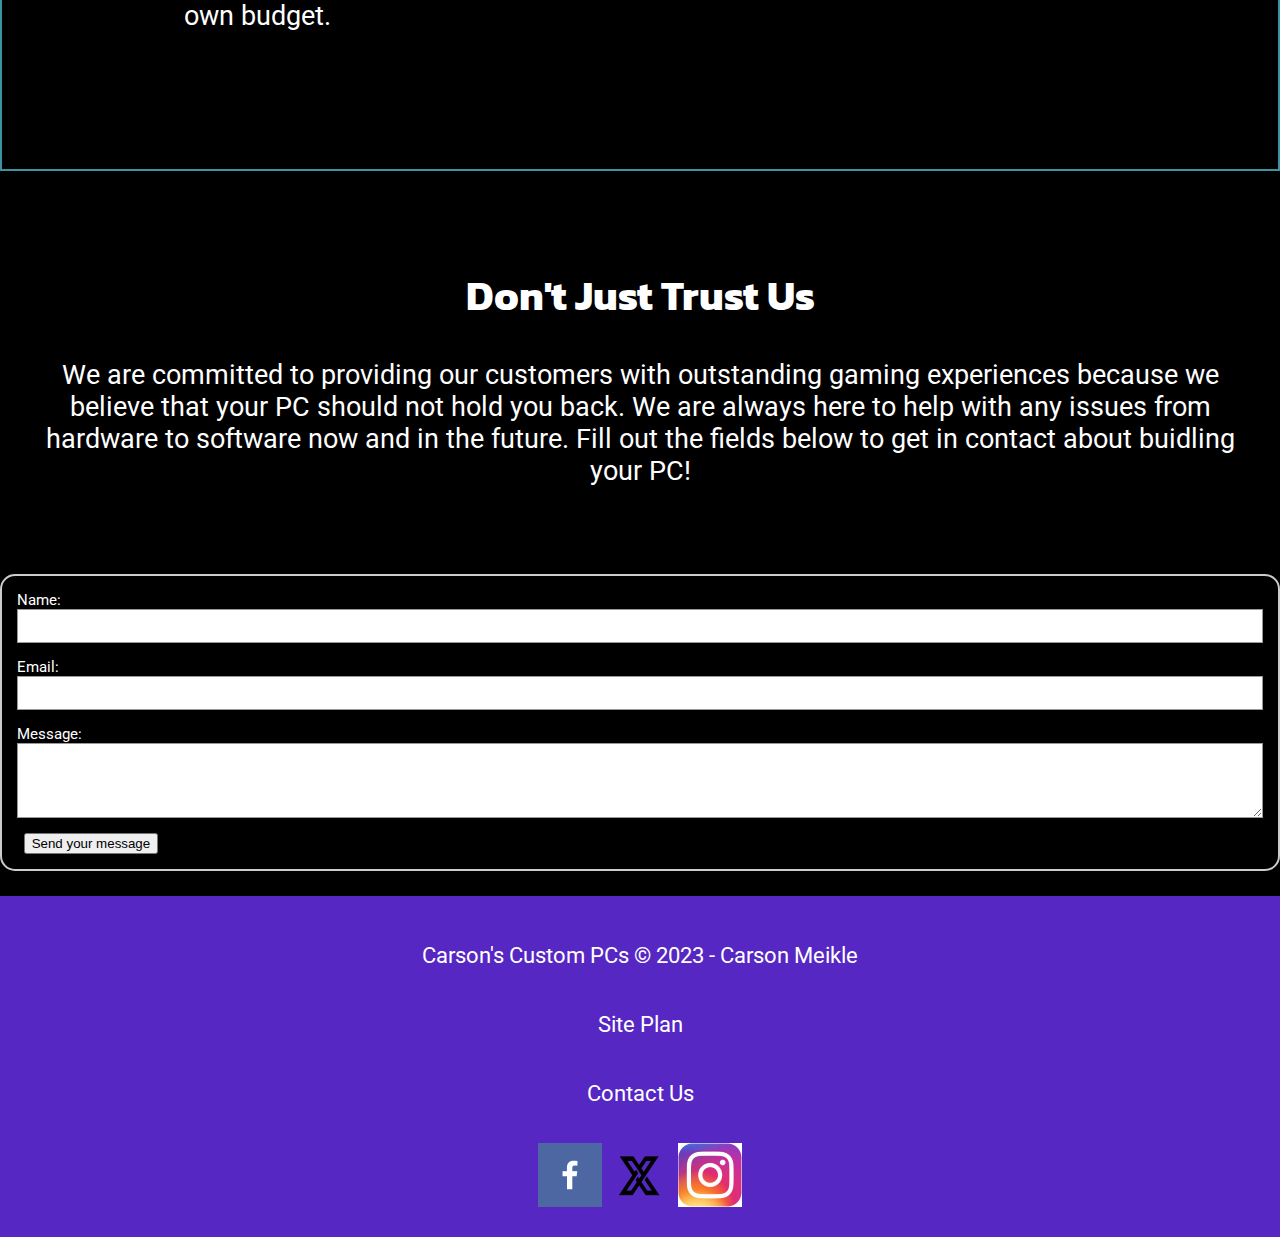
==== commit a7775a59: "rough final update" ====
--- a/carsonsite/index.html
+++ b/carsonsite/index.html
@@ -14,7 +14,7 @@
 
             <!--Navigation Menu-->
             <nav>
-                <a href = "index.html">Home</a>
+                <a href ="index.html">Home</a>
                 <a href="pcsbuilt.html">Custom Builds</a>
                 <a href="contactus.html">Contact Us</a>
             </nav>
@@ -31,7 +31,7 @@
             </div>
             <section id="hero-msg">
                 <h1 class ="home-title">Carson's Custom PCs</h1>
-                <h4> You Deserve the Greatest</h4>
+                <h4>You Deserve the Greatest</h4>
             </section>
         </div>
 
@@ -40,17 +40,10 @@
             <section class="missionstatement">
                 <h2>Our Mission</h2>
                 <p>At Carsons’s Custom PCs, we do not just build amazing custom computers, we design and plan every detail to ensure you have an amazing gaming experience. If you play games, edit photos or videos, or another highly demanding task you understand the importance of an always functioning high performance machine. You deserve the best gaming rig no matter your needs and we can provide that experience. </p>
-            </section> 
-
-            <!--<section class="mission-picture">
-                <img class ="mission-picture" src="images/home 2.jpg" alt="ram picture">
-                <h2>Rivers</h2>
-            </section> -->
-            
+            </section>        
             <div id="mission-img">
                 <img id="mission-picture" src="images/home2.jpg" alt="Picture of Ram">
             </div>
-            
 
             <!--Our Team is Here to Help Section-->
             <section class="ourhelp">
@@ -60,20 +53,21 @@
             <div id="our-help-img">
                 <img id="our-help-pic" src="images/home3.jpg" alt="Picture of High End Gaming Setup">
             </div> 
+            
+            <div id="knowquality">
+                <!--Knowledge and Passion Section-->
+                <section class="Knowledge">
+                    <h2>Knowledge and Passion</h2>
+                    <p>Our team is full of veteran gamers and tech enthusiasts who stay up to date with the evolving market of games and hardware. We love to game and will show that love in the work we put into your PC. With our enthusiasm and knowledge, you can know we will equip you with the best cutting-edge technology within your own budget.  </p>
+                </section>
+    
+                <!--Ensured Quality Section-->
+                <section class="quality">
+                    <h2>Ensured Quality</h2>
+                    <p>When our team is building your PC, we ran many tests to ensure that it will run at peak performance and stay within a safe temperate. Not only will we ensure it runs cooly, but we will also sound test and optimize the cooling, so it stays as quiet as possible.   </p>
+                </section>
+            </div>
 
-            
-
-            <!--Knowledge and Passion Section-->
-            <section class="Knowledge">
-                <h2>Knowledge and Passion</h2>
-                <p>Our team is full of veteran gamers and tech enthusiasts who stay up to date with the evolving market of games and hardware. We love to game and will show that love in the work we put into your PC. With our enthusiasm and knowledge, you can know we will equip you with the best cutting-edge technology within your own budget.  </p>
-            </section>
-
-            <!--Ensured Quality Section-->
-            <section class="quality">
-                <h2>Ensured Quality</h2>
-                <p>When our team is building your PC, we ran many tests to ensure that it will run at peak performance and stay within a safe temperate. Not only will we ensure it runs cooly, but we will also sound test and optimize the cooling, so it stays as quiet as possible.   </p>
-            </section>
 
             <!--Trust Us Section-->
             <section class="trust">
--- a/carsonsite/styles/style.css
+++ b/carsonsite/styles/style.css
@@ -15,8 +15,8 @@
 header {
     background-color: #5627c3;
     display: flex;
-    justify-content: space-between; /* Ensure space between logo and navigation */
-    align-items: center; /* Align items vertically at the center */
+    justify-content: space-between; 
+    align-items: center; 
 }
 
 
@@ -28,7 +28,6 @@
 .logo {
     width: 100px;
     margin-right: 20px;
-    
 }
 
 #logo_link {
@@ -40,8 +39,8 @@
 
 nav {
     display: flex;
-    justify-content: space-between; /* Use space-between to evenly space out the navigation links */
-    align-items: center; /* Align items vertically at the center */
+    justify-content: space-between;
+    align-items: center;
 }
            
 nav a {
@@ -51,10 +50,6 @@
     font-size: 22px;
     padding: 50px;
 }
-
-
-
-
 
 /*Footer*/
 
@@ -91,10 +86,6 @@
     padding-top: 15px;
 }
 
-
-
-
-
 /*Data and top hero image and text*/
 
 .home-grid{
@@ -135,7 +126,7 @@
     text-align: center;
     margin-top: 100px;
     color: #4361EE;
-    text-align: center; /* Center the text horizontally */
+    text-align: center;
     align-self: center; 
     margin: 0 20px; 
 }
@@ -153,10 +144,6 @@
     align-self: center; 
 }
 
-
-
-
-
 /*Main Page Content*/
 
 .missionstatement {
@@ -166,7 +153,6 @@
     padding: 10px;
     text-align: center;
     font-size: 1.8em;
-    
   }
 
   #mission-img {
@@ -175,8 +161,6 @@
     margin: 20px 0;
     width: 100%;
 }
-
-
 
 .ourhelp {
     margin: 200px 100px;
@@ -194,10 +178,16 @@
     z-index: -1;
 } 
 
-.Knowledge {
+  #knowquality{
+  grid-row: 3/4;
+  grid-column: 1/12;
+  border: 2px solid rgb(60, 145, 162);
+  display: grid;
+  grid-template-columns: repeat(10, 1fr)
+}
+  .Knowledge {
     margin: 100px 20px;
     grid-column: 1/5;
-    grid-row: 3/4;  
     padding: 10px;
     text-align: center;
     font-size: 1.8em;
@@ -206,7 +196,6 @@
   .quality {
     margin: 100px 20px;
     grid-column: 6/12;
-    grid-row: 3/4;  
     padding: 10px;
     text-align: center;
     font-size: 1.8em;
@@ -220,11 +209,6 @@
     text-align: center;
     font-size: 1.8em;
   }
-
-
-
-
-
 
 
   /*Main Page Form*/
@@ -292,14 +276,14 @@
   #feedback {
     background-color: rgb(255, 255, 255);
     color: #333;
-    position: absolute;
+    position: fixed; 
     top: 0;
     left: 0;
     right: 0;
     padding: .5em;
-    /* make this element invisible until we are ready for it */
-    display: none;      
-}
+    display: none;
+    z-index: 1000; 
+  }
 .moveDown {
     margin-top: 3em;
 }
@@ -312,7 +296,7 @@
   text-align: center;
   margin-top: 200px;
   color: #4361EE;
-  text-align: center; /* Center the text horizontally */
+  text-align: center; 
   align-self: center; 
   margin: 0 20px; 
   padding: 10px
@@ -411,10 +395,10 @@
 
 .pcpic {
   width: 500PX;
-  height: 100%; /* Adjust the height as needed */
-  object-fit: cover; /* Maintain aspect ratio and cover the container */
+  height: 100%; 
+  object-fit: cover; 
   background-color: #4361EE;
-  padding: 10px; /* Adjust padding as needed */
+  padding: 10px; 
   box-shadow: 0 0 10px rgba(0, 0, 0, 0.1); 
 }
 
@@ -423,7 +407,167 @@
 }
 
 
-
+/*SlideShow*/
+
+
+* {box-sizing:border-box}
+
+/* Slideshow container */
+.slideshow-container {
+  max-width: 1000px;
+  position: relative;
+  margin: auto;
+  grid-column: 1/11;
+  grid-row: 6/7;
+}
+
+/* Hide the images by default */
+.mySlides {
+  display: none;
+}
+
+/* Next & previous buttons */
+.prev, .next {
+  cursor: pointer;
+  position: absolute;
+  top: 50%;
+  width: auto;
+  margin-top: -22px;
+  padding: 16px;
+  color: white;
+  font-weight: bold;
+  font-size: 18px;
+  transition: 0.6s ease;
+  border-radius: 0 3px 3px 0;
+  user-select: none;
+}
+
+/* Position the "next button" to the right */
+.next {
+  right: 0;
+  border-radius: 3px 0 0 3px;
+}
+
+/* On hover, add a black background color with a little bit see-through */
+.prev:hover, .next:hover {
+  background-color: rgba(0,0,0,0.8);
+}
+
+/* Caption text */
+.text {
+  color: #f2f2f2;
+  font-size: 15px;
+  padding: 8px 12px;
+  position: absolute;
+  bottom: 8px;
+  width: 100%;
+  text-align: center;
+}
+
+/* Number text (1/3 etc) */
+.numbertext {
+  color: #f2f2f2;
+  font-size: 12px;
+  padding: 8px 12px;
+  position: absolute;
+  top: 0;
+}
+
+/* The dots/bullets/indicators */
+.dot {
+  cursor: pointer;
+  height: 15px;
+  width: 15px;
+  margin: 0 2px;
+  background-color: #bbb;
+  border-radius: 50%;
+  display: inline-block;
+  transition: background-color 0.6s ease;
+}
+
+.active, .dot:hover {
+  background-color: #717171;
+}
+
+/* Fading animation */
+.fade {
+  animation-name: fade;
+  animation-duration: 1.5s;
+}
+
+@keyframes fade {
+  from {opacity: .4}
+  to {opacity: 1}
+}
+
+
+
+
+/*Contact and Support Page*/
+
+.committment{
+  margin: 100px 20px;
+  grid-column: 3/9;
+  grid-row: 1/2;
+  padding: 25px;
+  text-align: center;
+  font-size: 2.3em;
+  border: 2px solid rgb(72, 152, 213)
+}
+
+
+.contact_heading {
+  margin: 100px 20px;
+  grid-column: 1/6;
+  grid-row: 2/3;
+  padding: 10px;
+  text-align: center;
+  font-size: 1.8em;
+}
+
+#support2 {
+  grid-column: 7/9;
+  grid-row: 2/3;
+  margin: 20px 0;
+  width: 100%;
+}
+
+
+.faq-outline {
+  grid-column: 3/9;
+  padding: 15px;
+  border: 2px solid #fff; 
+}
+.FAQHeader{
+  margin: 50px 20px;
+  grid-column: 3/9;
+  grid-row: 3/4;
+  padding: 25px;
+  text-align: center;
+  font-size: 2.3em;
+  color: rgb(10, 110, 242);
+  text-decoration: underline;
+}
+
+.FAQ{
+  margin: 0 20px 50px;
+  grid-column: 3/9;
+  grid-row: 4/5;
+  padding: 25px;
+  text-align: center;
+  font-size: 1.3em;
+  color: rgb(255, 255, 255);
+}
+
+.form_heading{
+  margin: 0 20px;
+  grid-column: 3/9;
+  grid-row: 4/5;
+  padding: 25px;
+  text-align: center;
+  font-size: 1.3em;
+  color: rgb(255, 255, 255);
+}
 
 
 /*Small Screen Support*/
@@ -448,7 +592,7 @@
       margin-top: 0;
   }
   #hero-msg h4 {
-      display: none;
+    margin-top: 0;
   }
   .home-title {
       font-size: 25px;
@@ -457,8 +601,8 @@
   #hero-msg h1,
   #hero-msg h4 {
     text-align: center;
-    margin-top: 50px; /* Adjust as needed */
-    margin-bottom: 50px; /* Adjust as needed */
+    margin-top: 50px; 
+    margin-bottom: 50px; 
   }
   #mission-img, #our-help-img {
     text-align: center;
@@ -483,7 +627,7 @@
       margin-top: 0;
   }
   #custom-hero-msg h4 {
-      display: none;
+      margin-top: 0;
   }
   .custom-home-title {
       font-size: 25px;
@@ -498,9 +642,16 @@
   .G2500PC, .G2000PC, .G1500, .G1000, .G800 { 
     text-align: center;
   }
+
+  #support2 { 
+    margin: 50px auto;
+    width: 40%;
+    text-align: center;
+}
+
   footer {
-      flex-direction: column; /* Align footer items in a column */
-      align-items: center; /* Center items horizontally */
+      flex-direction: column; 
+      align-items: center; 
       margin-top: 25px;
   }
 }
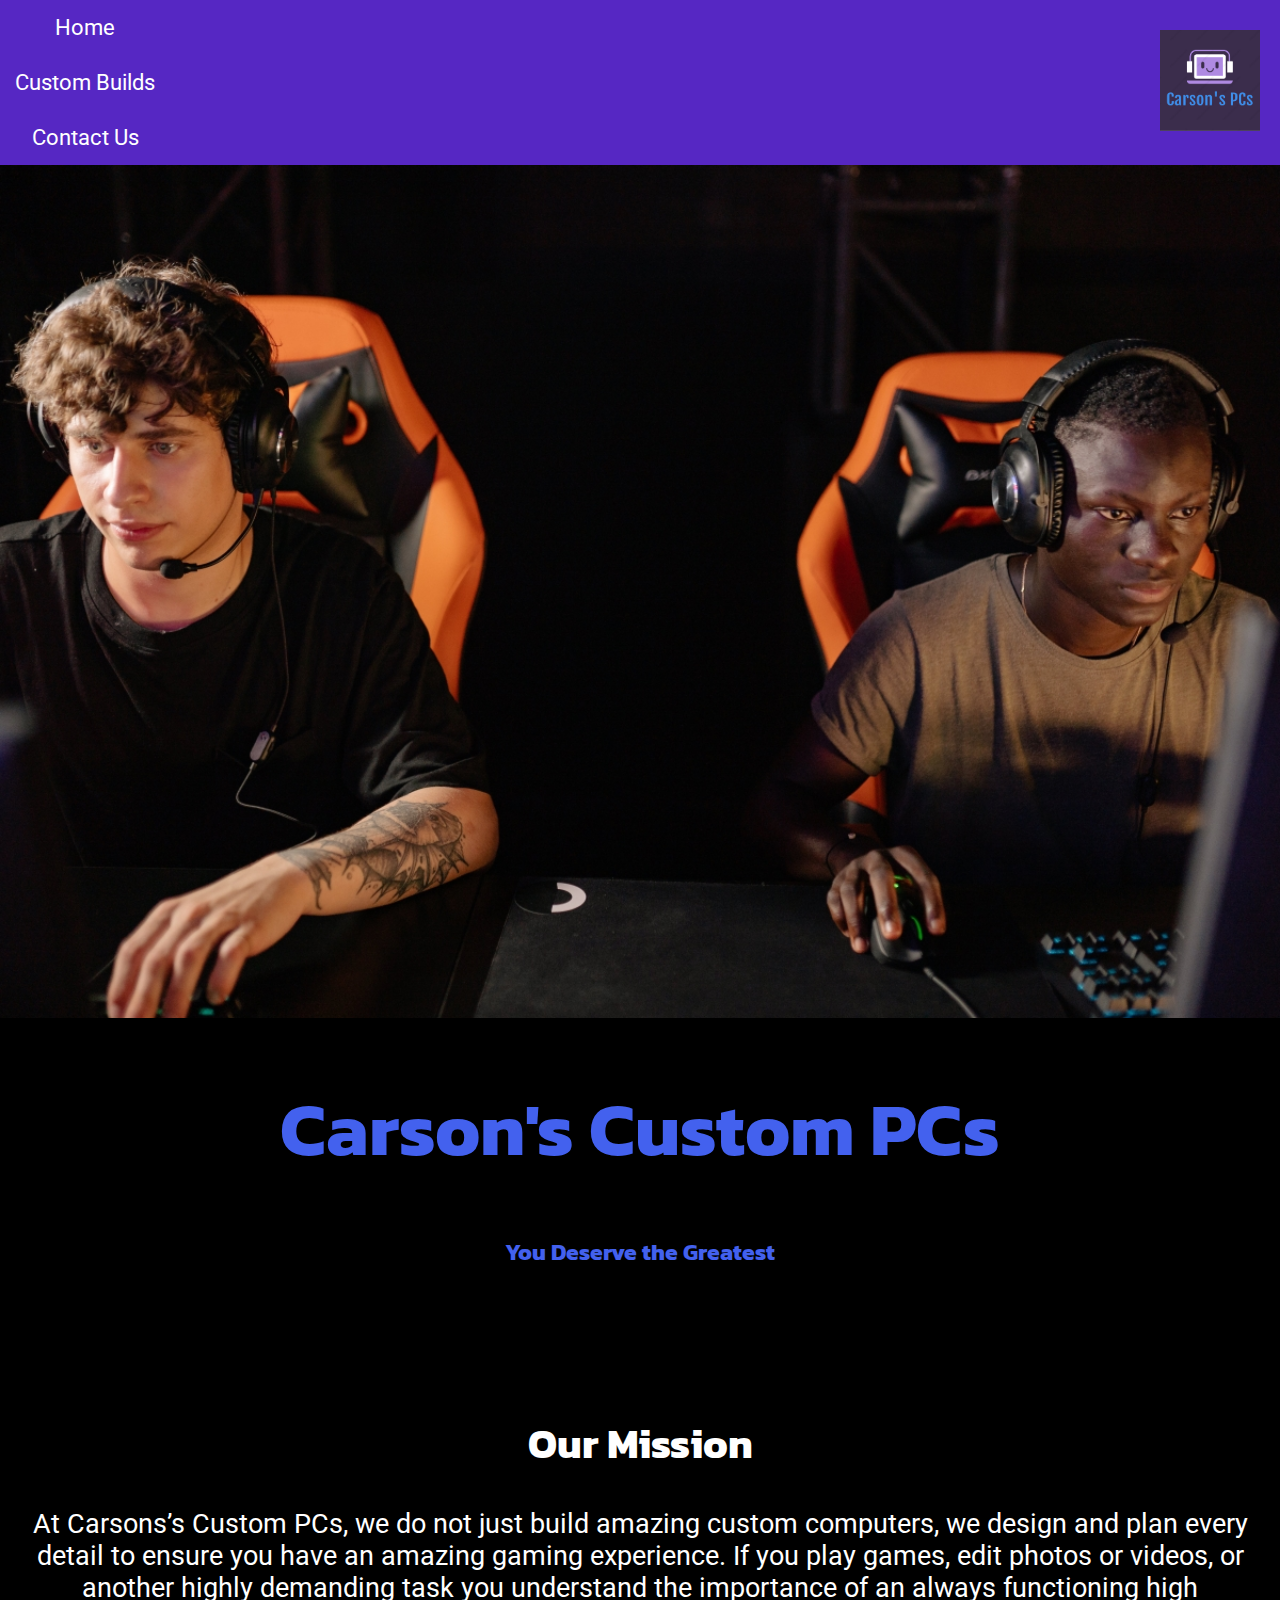
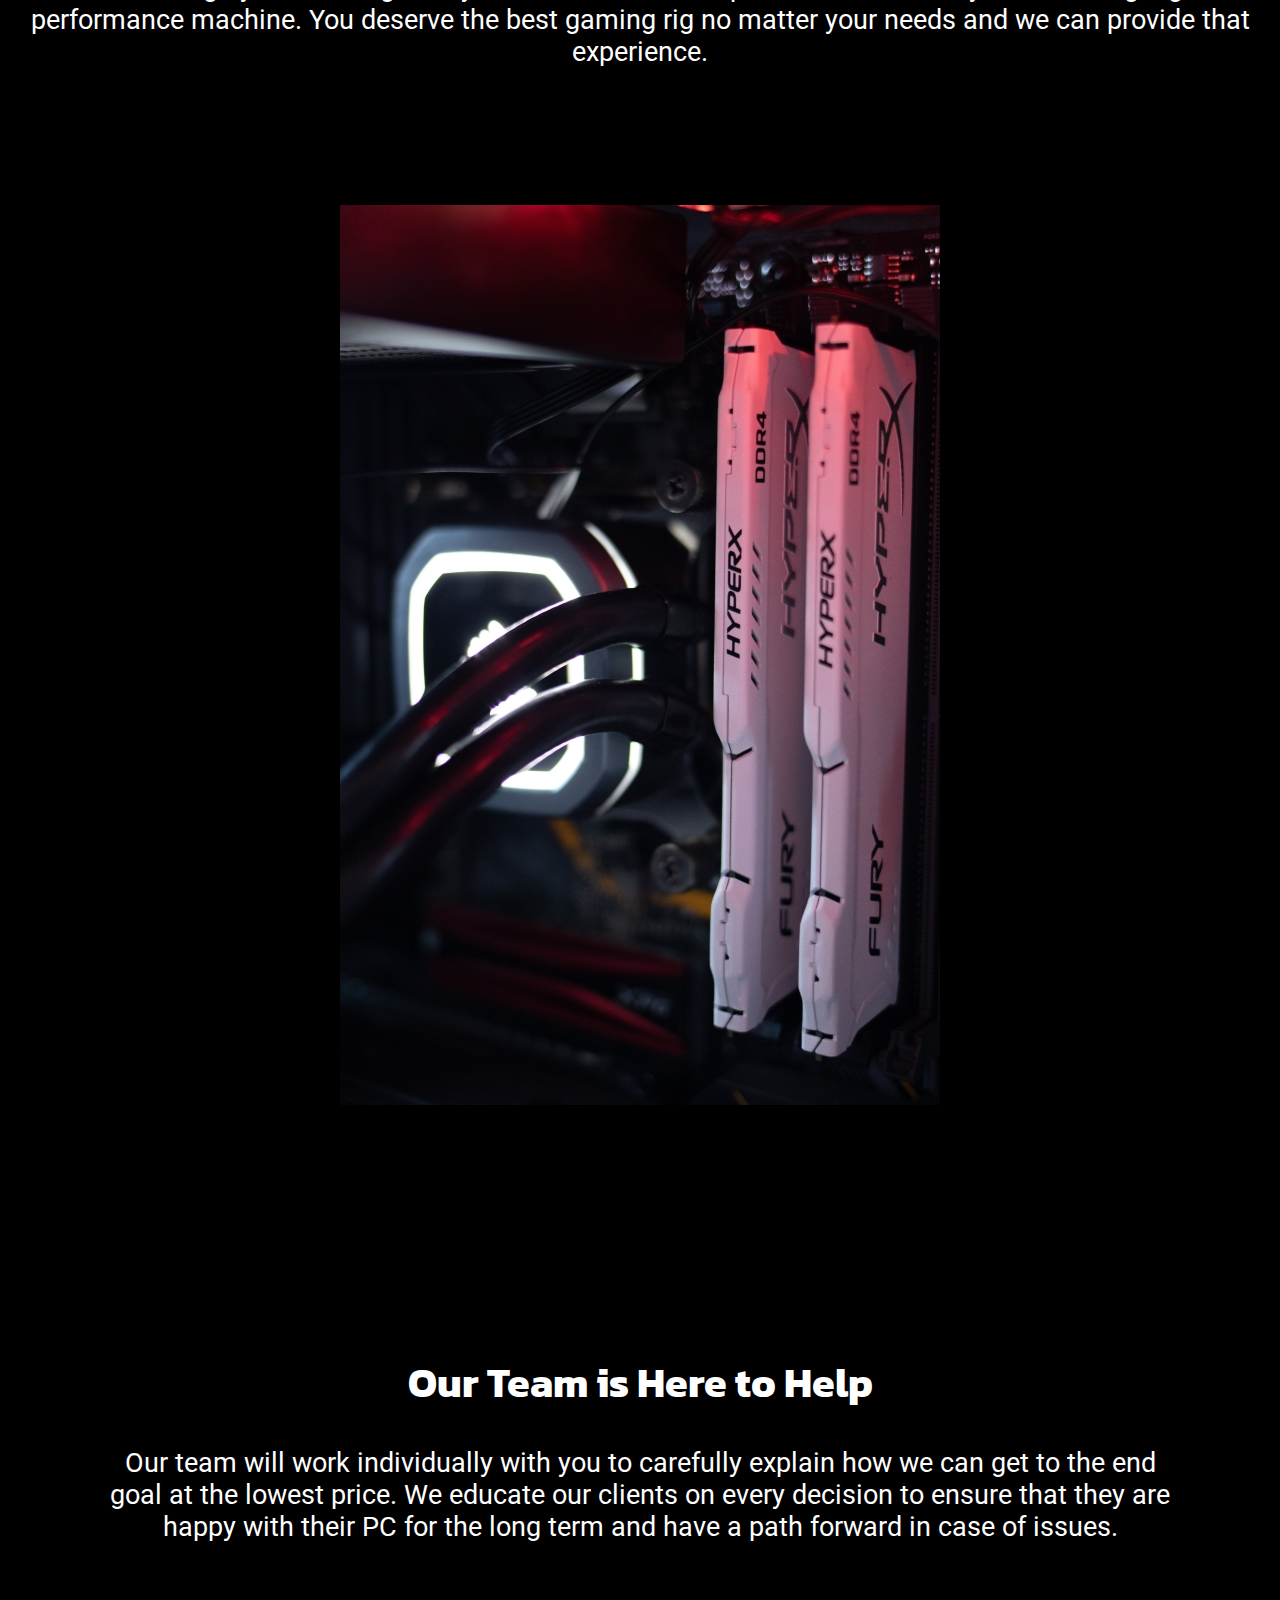
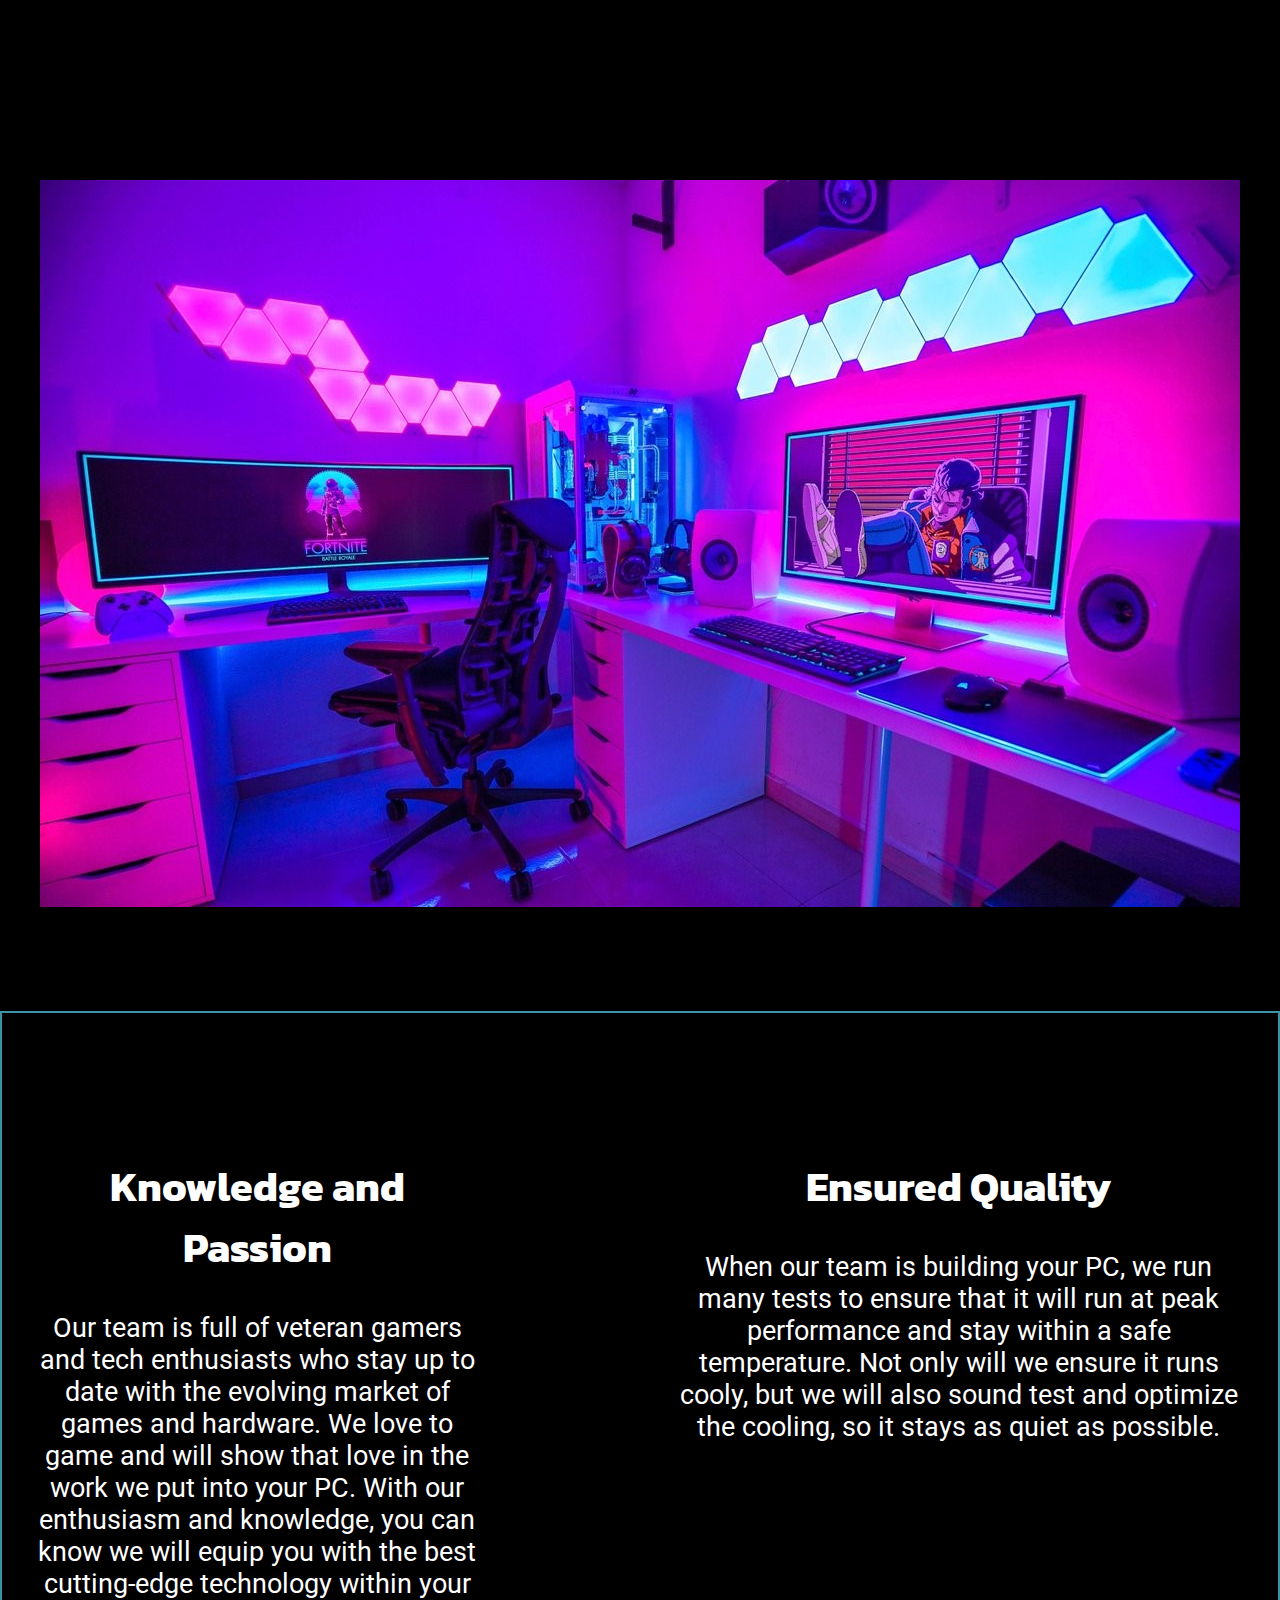
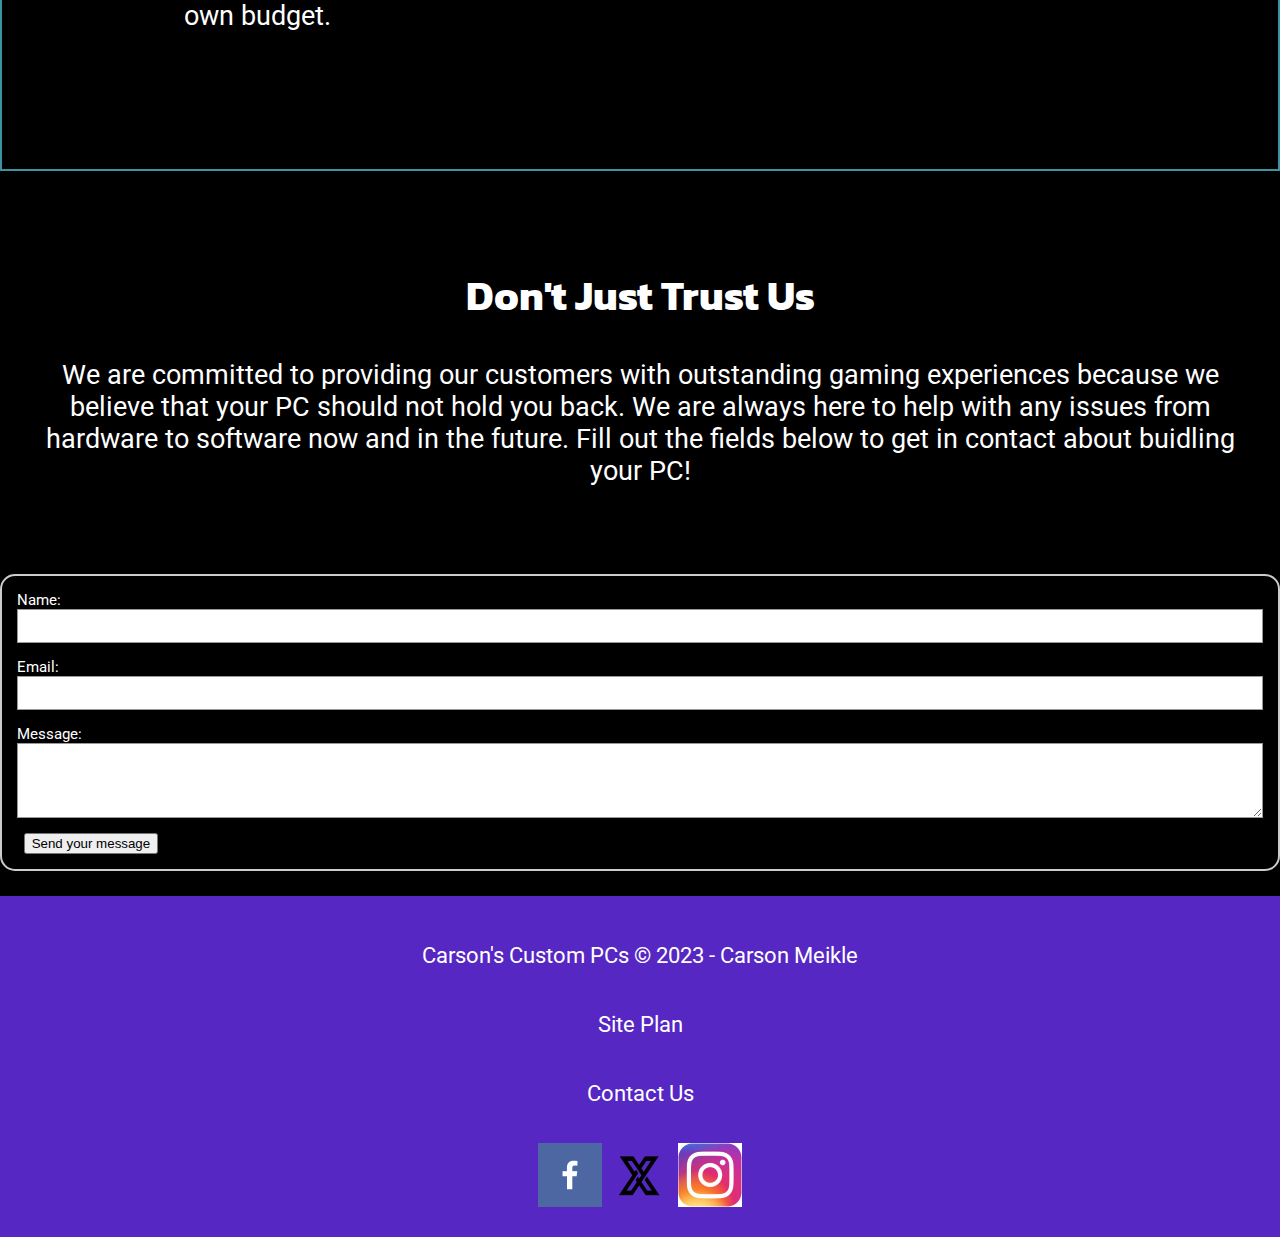
==== commit ddd9a2c1: "proofread" ====
--- a/carsonsite/index.html
+++ b/carsonsite/index.html
@@ -64,7 +64,7 @@
                 <!--Ensured Quality Section-->
                 <section class="quality">
                     <h2>Ensured Quality</h2>
-                    <p>When our team is building your PC, we ran many tests to ensure that it will run at peak performance and stay within a safe temperate. Not only will we ensure it runs cooly, but we will also sound test and optimize the cooling, so it stays as quiet as possible.   </p>
+                    <p>When our team is building your PC, we run many tests to ensure that it will run at peak performance and stay within a safe temperature. Not only will we ensure it runs cooly, but we will also sound test and optimize the cooling, so it stays as quiet as possible.   </p>
                 </section>
             </div>
 
--- a/carsonsite/styles/style.css
+++ b/carsonsite/styles/style.css
@@ -511,7 +511,7 @@
   grid-row: 1/2;
   padding: 25px;
   text-align: center;
-  font-size: 2.3em;
+  font-size: 1.5em;
   border: 2px solid rgb(72, 152, 213)
 }
 
